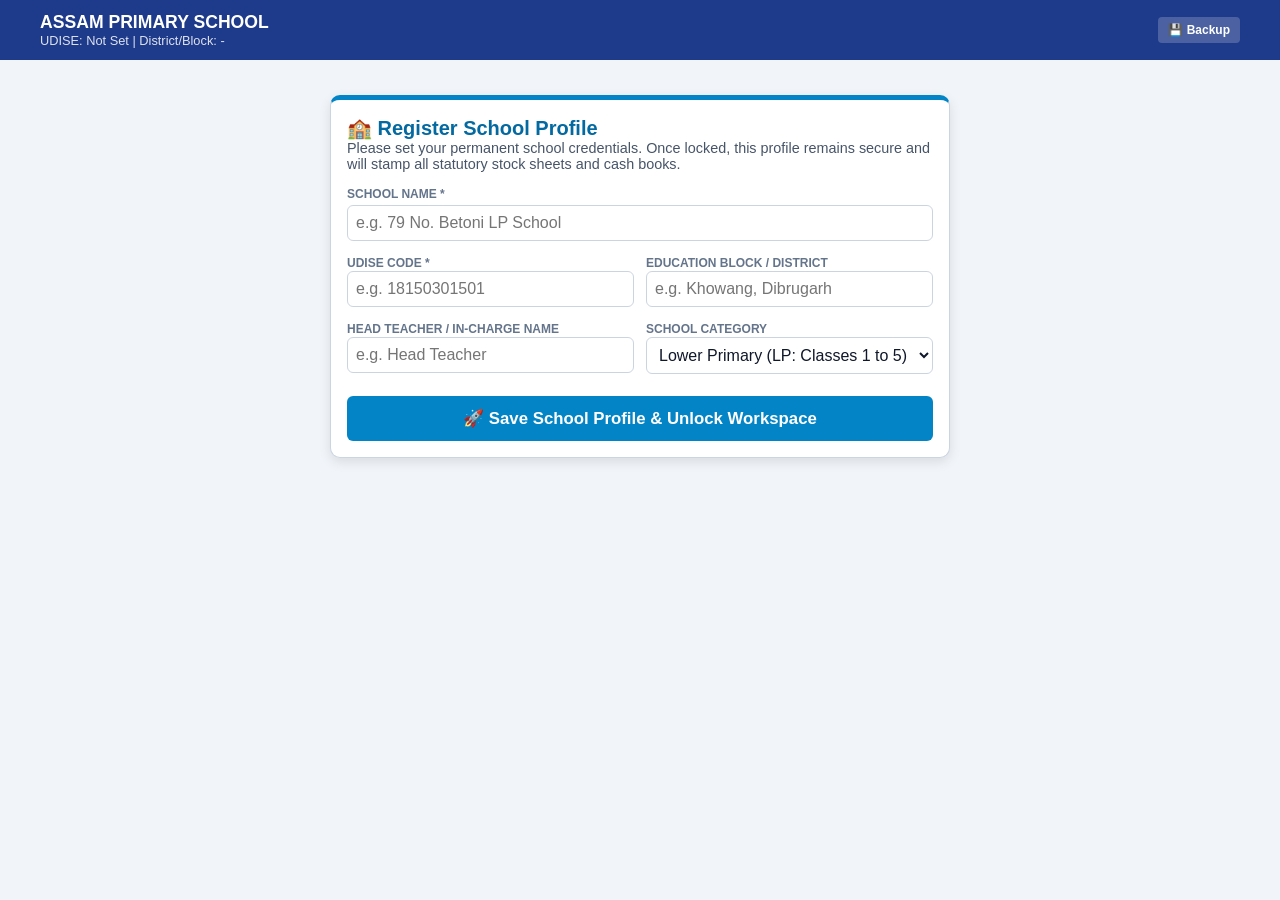
==== index.html @ 72e58e4a "Update index.html" ====
<!DOCTYPE html>
<html lang="en">
<head>
  <meta charset="UTF-8">
  <meta name="viewport" content="width=device-width, initial-scale=1.0, maximum-scale=1.0, user-scalable=no">
  <title>DHK PM POSHAN & School CashBook Pro</title>
  <meta name="theme-color" content="#1e3a8a">
  <style>
    :root {
      --primary: #1e3a8a;
      --primary-dark: #172554;
      --secondary: #0284c7;
      --accent: #2563eb;
      --bg-canvas: #f1f5f9;
      --card-bg: #ffffff;
      --text-main: #0f172a;
      --text-muted: #64748b;
      --border-color: #cbd5e1;
      --success: #15803d;
      --danger: #dc2626;

      /* STATUTORY PHYSICAL PARCHMENT PALETTE */
      --ledger-paper: #fbf9f1;
      --ledger-border-dark: #1e293b;
      --ledger-border-rule: #64748b;
      --ledger-border-light: #94a3b8;
      --ledger-header-bg: #f1ede4;
      --ledger-subtotal-bg: #f8fafc;
      --ledger-ink: #0f172a;
    }

    * { box-sizing: border-box; margin: 0; padding: 0; -webkit-tap-highlight-color: transparent; }
    body { font-family: -apple-system, BlinkMacSystemFont, "Segoe UI", Roboto, Helvetica, Arial, sans-serif; background: var(--bg-canvas); color: var(--text-main); min-height: 100vh; display: flex; flex-direction: column; }

    /* Top App Header */
    .app-header { background: var(--primary); color: #fff; padding: 12px 16px; position: sticky; top: 0; z-index: 50; }
    .header-content { display: flex; justify-content: space-between; align-items: center; max-width: 1200px; margin: 0 auto; width: 100%; }

    /* Buttons */
    .btn { display: inline-flex; align-items: center; justify-content: center; padding: 8px 14px; font-size: 0.85rem; font-weight: 700; border-radius: 6px; border: none; cursor: pointer; text-decoration: none; }
    .btn-sm { padding: 6px 10px; font-size: 0.75rem; border-radius: 4px; }
    .btn-secondary { background: var(--secondary); color: #fff; }
    .btn-submit { background: var(--success); color: #fff; }

    /* Navigation */
    .tabs-nav { display: flex; background: #fff; border-bottom: 1.5px solid var(--border-color); overflow-x: auto; white-space: nowrap; }
    .tab-btn { padding: 12px 16px; border: none; background: transparent; color: var(--text-muted); font-size: 0.85rem; font-weight: 700; cursor: pointer; border-bottom: 3px solid transparent; }
    .tab-btn.active { color: var(--primary); border-bottom-color: var(--primary); background: #eff6ff; }

    /* Main Container */
    .main-content { flex: 1; max-width: 1200px; width: 100%; margin: 0 auto; padding: 14px; }
    .view-panel { display: none; }
    .view-panel.active { display: block; }
    .card { background: var(--card-bg); border-radius: 10px; border: 1px solid var(--border-color); padding: 16px; margin-bottom: 16px; box-shadow: 0 1px 3px rgba(0,0,0,0.05); }
    .card-title { font-size: 1.05rem; font-weight: 800; margin-bottom: 12px; color: var(--primary-dark); }

    /* Forms */
    .form-group { margin-bottom: 12px; display: flex; flex-direction: column; gap: 4px; }
    .form-group label { font-size: 0.75rem; font-weight: 800; color: var(--text-muted); text-transform: uppercase; }
    .form-control, input[type="text"], input[type="date"], input[type="number"], select, textarea {
      padding: 9px 12px; border: 1px solid var(--border-color); border-radius: 6px; font-size: 0.9rem; color: var(--text-main); background: #fff; font-family: inherit;
    }
    input:focus, select:focus, textarea:focus { outline: none; border-color: var(--accent); }
    .grid-2 { display: grid; grid-template-columns: 1fr 1fr; gap: 12px; }
    @media (max-width: 640px) { .grid-2 { grid-template-columns: 1fr; } }

    /* INK COLORS */
    .ink-receipt { color: #0f172a; }
    .ink-payment { color: #b91c1c !important; font-weight: 600; }

    /* TWO-PAGE PHYSICAL REGISTER SPREAD */
    .physical-spread {
      display: grid;
      grid-template-columns: 1fr 1fr;
      gap: 14px;
      background: #475569;
      padding: 14px;
      margin-top: 18px;
      border-radius: 8px;
    }
    @media (max-width: 1024px) { .physical-spread { grid-template-columns: 1fr; } }

    .physical-page {
      background: var(--ledger-paper);
      color: var(--ledger-ink);
      border: 2px solid var(--ledger-border-dark);
      padding: 14px 12px;
      box-shadow: 0 4px 12px rgba(0,0,0,0.2);
      font-family: "Courier New", Courier, monospace, serif;
    }

    .book-header-line {
      display: flex;
      justify-content: space-between;
      align-items: baseline;
      border-bottom: 2px solid var(--ledger-border-dark);
      padding-bottom: 4px;
      margin-bottom: 4px;
    }

    .book-title {
      font-size: 1.35rem;
      font-weight: 900;
      letter-spacing: 1.5px;
      text-transform: uppercase;
      font-family: Georgia, serif;
    }

    .page-indicator { font-size: 1rem; font-weight: 900; }

    .subhead-row {
      display: flex;
      justify-content: space-between;
      font-weight: 800;
      font-size: 0.85rem;
      margin-bottom: 6px;
      letter-spacing: 0.5px;
    }

    /* RIGID, PROPORTIONAL LEDGER COLUMNS */
    .col-dt { width: 8%; text-align: center; }
    .col-particulars { width: 44%; } /* GIVES HUGE PROPORTIONAL ROOM FOR NARRATION */
    .col-folio { width: 6%; text-align: center; white-space: nowrap; }
    .col-rs { width: 10%; text-align: right; padding-right: 3px !important; border-right: 1px dotted var(--ledger-border-light) !important; white-space: nowrap; font-variant-numeric: tabular-nums; }
    .col-p { width: 4%; text-align: center; white-space: nowrap; font-variant-numeric: tabular-nums; }

    /* HARD LANDSCAPE ENFORCEMENT */
    @media print {
      @page {
        size: legal landscape; /* Forces legal landscape */
        margin: 0.25in 0.35in;
      }
      *, *:before, *:after {
        box-sizing: border-box !important;
      }
      html, body {
        width: 100% !important;
        background: #fff !important;
        color: #000 !important;
      }
      .no-print {
        display: none !important;
      }
      
      .physical-spread {
        display: block !important;
        width: 100% !important;
        margin: 0 !important;
        padding: 0 !important;
        background: transparent !important;
      }

      .physical-page {
        display: block !important;
        width: 100% !important;
        page-break-inside: avoid !important;
        break-inside: avoid !important;
        border: 2px solid #000 !important;
        padding: 8px 12px !important;
        margin-bottom: 0 !important;
        background: #fff !important;
      }

      .physical-page:first-child {
        page-break-after: always !important;
        break-after: page !important;
      }

      .statutory-table {
        width: 100% !important;
        table-layout: fixed !important;
        font-size: 0.76rem !important;
        line-height: 1.25 !important;
      }

      .statutory-table th {
        font-size: 0.75rem !important;
        padding: 4px 2px !important;
      }

      .statutory-table td {
        padding: 3px 4px !important;
      }

      .statutory-table tr.empty-ruled-row {
        height: 20px !important;
      }
    }
    

    /* SPECIFIC RIGID COLUMN WIDTHS */
    .col-dt { width: 55px; text-align: center; }
    .col-particulars { width: auto; }
    .col-folio { width: 28px; text-align: center; }
    .col-rs { width: 52px; text-align: right; padding-right: 3px !important; border-right: 1px dotted var(--ledger-border-light) !important; white-space: nowrap; font-variant-numeric: tabular-nums; }
    .col-p { width: 22px; text-align: center; white-space: nowrap; font-variant-numeric: tabular-nums; }

    .statutory-table tr.empty-ruled-row { height: 18px; }

    .statutory-table tr.subtotal-row td {
      border-top: 1.5px solid var(--ledger-border-dark);
      font-weight: 800;
      background: var(--ledger-subtotal-bg);
    }

    .statutory-table tr.total-row td {
      border-top: 2px solid var(--ledger-border-dark);
      border-bottom: 3px double var(--ledger-border-dark);
      font-weight: 900;
      background: #e2e8f0;
    }

        /* STATUTORY TWO-PAGE PHYSICAL REGISTER PRINT ENGINE */
    @media print {
      @page {
        size: landscape; /* Or legal landscape */
        margin: 0.3in 0.4in;
      }
      body {
        background: #fff !important;
        color: #000 !important;
      }
      .no-print {
        display: none !important;
      }
      
      /* UNBIND THE SIDE-BY-SIDE GRID: CONVERT TO 2 FULL PHYSICAL PAGES */
      .physical-spread {
        background: transparent !important;
        padding: 0 !important;
        display: block !important;
        margin: 0 !important;
        border: none !important;
      }

      /* PAGE 1 (RECEIPTS) & PAGE 2 (PAYMENTS): FULL SHEET DIMENSIONS */
         .physical-page {
        display: block !important;
        width: 100% !important;
        height: auto !important;
        min-height: 0 !important;
        box-sizing: border-box !important;
        border: 2px solid #000 !important;
        box-shadow: none !important;
        padding: 8px 10px !important;
        background: #fff !important;
        page-break-inside: avoid !important;
        break-inside: avoid !important;
      }


      /* STRICT HARD PAGE BREAK: LOCKS PAYMENTS EXCLUSIVELY TO PAGE 2 */
      .physical-page:first-child {
        page-break-after: always !important;
        break-after: page !important;
      }

      .statutory-table {
        width: 100% !important;
        font-size: 0.85rem !important; /* Crisp full-page readable text */
      }

      .statutory-table tr.empty-ruled-row {
        height: 18px !important; /* Fills physical ledger rulings properly */
      }
    }

  </style>
</head>
<body>

  <!-- Top App Header -->
  <header class="app-header no-print">
    <div class="header-content">
      <div>
        <h1 id="header-school-name" style="margin:0; font-size:1.1rem; font-weight:700;">ASSAM PRIMARY SCHOOL</h1>
        <div id="header-udise" style="font-size:0.8rem; opacity:0.85;">UDISE: Not Set | District/Block: -</div>
      </div>
      <div>
        <button class="btn btn-sm" onclick="exportFullBackup()" style="background:rgba(255,255,255,0.2); color:#fff; border:none; padding:6px 10px; font-size:0.75rem; border-radius:4px; cursor:pointer;">
          💾 Backup
        </button>
      </div>
    </div>
  </header>

  <!-- 1. INITIAL SETUP GATEKEEPER -->
  <section id="profile-gatekeeper" style="display:none; padding: 15px; max-width:650px; margin: 20px auto;">
    <div class="card" style="border-top: 5px solid #0284c7; box-shadow: 0 4px 12px rgba(0,0,0,0.1);">
      <h2 style="margin-top:0; color:#0369a1; font-size:1.25rem;">🏫 Register School Profile</h2>
      <p style="font-size:0.9rem; color:#475569; margin-bottom:15px;">
        Please set your permanent school credentials. Once locked, this profile remains secure and will stamp all statutory stock sheets and cash books.
      </p>

      <div class="form-group">
        <label><b>School Name *</b></label>
        <input type="text" id="cfg-school-name" placeholder="e.g. 79 No. Betoni LP School" style="font-size:1rem; padding:8px; width:100%;">
      </div>

      <div class="grid-2 form-group">
        <div>
          <label><b>UDISE Code *</b></label>
          <input type="text" id="cfg-udise" placeholder="e.g. 18150301501" style="font-size:1rem; padding:8px; width:100%;">
        </div>
        <div>
          <label><b>Education Block / District</b></label>
          <input type="text" id="cfg-block" placeholder="e.g. Khowang, Dibrugarh" style="font-size:1rem; padding:8px; width:100%;">
        </div>
      </div>

      <div class="grid-2 form-group">
        <div>
          <label><b>Head Teacher / In-charge Name</b></label>
          <input type="text" id="cfg-ht-name" placeholder="e.g. Head Teacher" style="font-size:1rem; padding:8px; width:100%;">
        </div>
        <div>
          <label><b>School Category</b></label>
          <select id="cfg-cat" style="font-size:1rem; padding:8px; width:100%;">
            <option value="LP">Lower Primary (LP: Classes 1 to 5)</option>
            <option value="UP">Upper Primary (UP: Classes 6 to 8)</option>
            <option value="COMPOSITE">Composite Elementary (Classes 1 to 8)</option>
          </select>
        </div>
      </div>

      <button type="button" class="btn btn-secondary" onclick="ProfileModule.saveProfile()" style="width:100%; padding:12px; font-size:1.05rem; font-weight:bold; margin-top:10px;">
        🚀 Save School Profile & Unlock Workspace
      </button>
    </div>
  </section>

  <!-- 2. MAIN NAVIGATION -->
  <nav class="tabs-nav no-print" id="app-navigation" style="display:flex;">
    <button class="tab-btn active" id="tab-daily" onclick="switchTab('daily')">⚡ Daily Desk</button>
    <button class="tab-btn" id="tab-stock" onclick="switchTab('stock')">📦 MDM Stock Almirah</button>
    <button class="tab-btn" id="tab-cashbook" onclick="switchTab('cashbook')">📖 Cash Book Almirah</button>
    <button class="tab-btn" id="tab-setup" onclick="switchTab('setup')">⚙️ Setup</button>
  </nav>

  <!-- 3. MAIN WORKSPACE PANELS -->
  <main class="main-content" id="workspace-container">
    
    <!-- ROOM 1: THE QUICK DAILY DESK -->
    <section id="view-daily" class="view-panel active">
      <div class="card no-print">
        <h2 class="card-title">⚡ Quick Daily Attendance Desk</h2>
        <p style="font-size:0.85rem; color:#64748b; margin-top:-6px;">
          Log today's meal count in 10 seconds. Feeds directly into the MDM Stock Almirah.
        </p>

        <div class="form-group">
          <label><b>Select Date</b></label>
          <input type="date" id="daily-date" onchange="DailyLogModule.loadDate()" style="font-size:1.05rem; font-weight:bold; padding:8px; width:100%;">
        </div>

        <div class="form-group">
          <label><b>School Status</b></label>
          <select id="daily-status" onchange="DailyLogModule.toggleStatus()" style="font-size:1rem; padding:8px; font-weight:600; width:100%;">
            <option value="OPEN">🟢 School Open (MDM Served)</option>
            <option value="CLOSED">🏖️ Closed / Holiday / Vacation</option>
          </select>
        </div>

        <div id="daily-meal-fields">
          <div class="grid-2 form-group">
            <div>
              <label>LP Meals Fed (Classes 1–5)</label>
              <input type="number" id="daily-lp" min="0" value="0" style="font-size:1.1rem; font-weight:bold; width:100%;">
            </div>
            <div>
              <label>UP Meals Fed (Classes 6–8)</label>
              <input type="number" id="daily-up" min="0" value="0" style="font-size:1.1rem; font-weight:bold; width:100%;">
            </div>
          </div>
        </div>

        <div id="daily-holiday-field" style="display:none;" class="form-group">
          <label>Reason / Holiday Name</label>
          <input type="text" id="daily-reason" placeholder="e.g. Sunday, Local Holiday, Puja Vacation" style="width:100%;">
        </div>

        <button class="btn btn-secondary" onclick="DailyLogModule.saveCurrentEntry()" style="padding:12px; font-size:1rem; font-weight:bold; width:100%; margin-top:8px;">
          ✓ Record Daily Attendance
        </button>
        <div id="daily-save-msg" style="text-align:center; font-weight:bold; margin-top:8px; min-height:20px;"></div>
      </div>
    </section>

    <!-- ROOM 2: ALMIRAH 1 (MDM STOCK & COST REGISTER) -->
    <section id="view-stock" class="view-panel" style="display:none;">
      <div class="card">
        <h2 class="card-title">📦 MDM Dual Stock & Cost Register</h2>
        <div class="grid-2 form-group">
          <div>
            <label><b>Financial Year (Unbound Text)</b></label>
            <input type="text" id="stock-fy" value="2026-27" placeholder="e.g. 2024-25" oninput="StockModule.refreshStockView()">
          </div>
          <div>
            <label><b>Month</b></label>
            <select id="stock-month" onchange="StockModule.refreshStockView()">
              <option value="01">January</option><option value="02">February</option><option value="03">March</option>
              <option value="04">April</option><option value="05">May</option><option value="06">June</option>
              <option value="07">July</option><option value="08">August</option><option value="09" selected>September</option>
              <option value="10">October</option><option value="11">November</option><option value="12">December</option>
            </select>
          </div>
        </div>

        <div class="grid-2">
          <div style="border: 1px solid var(--border-color); padding: 14px; border-radius: 8px; background: #fafaf9;">
            <h3 style="font-size: 0.95rem; font-weight: 800; margin-bottom: 10px;">🌾 Food Grain (Rice) Stock</h3>
            <div class="form-group"><label>Opening Stock (Kg)</label><input type="number" step="0.01" id="stock-grain-ob" value="0" oninput="StockModule.calcStock()"></div>
            <div class="form-group"><label>Received (Kg)</label><input type="number" step="0.01" id="stock-grain-rcvd" value="0" oninput="StockModule.calcStock()"></div>
            <div class="form-group"><label>Consumed (Kg)</label><input type="number" step="0.01" id="stock-grain-consumed" value="0" oninput="StockModule.calcStock()"></div>
            <div style="margin-top: 10px; font-weight: 700; color: #1e3a8a;">Closing Grain Balance: <span id="disp-grain-closing">0.00</span> Kg</div>
          </div>
          <div style="border: 1px solid var(--border-color); padding: 14px; border-radius: 8px; background: #fafaf9;">
            <h3 style="font-size: 0.95rem; font-weight: 800; margin-bottom: 10px;">💰 Cooking Cost Balance</h3>
            <div class="form-group"><label>Opening Balance (₹)</label><input type="number" step="0.01" id="stock-cost-ob" value="0" oninput="StockModule.calcStock()"></div>
            <div class="form-group"><label>Grants Received (₹)</label><input type="number" step="0.01" id="stock-cost-rcvd" value="0" oninput="StockModule.calcStock()"></div>
            <div class="form-group"><label>Expenditure Incurred (₹)</label><input type="number" step="0.01" id="stock-cost-spent" value="0" oninput="StockModule.calcStock()"></div>
            <div style="margin-top: 10px; font-weight: 700;" id="disp-cost-box">Closing Cost Balance: ₹<span id="disp-cost-closing">0.00</span></div>
          </div>
        </div>
      </div>
    </section>

    <!-- ROOM 3: ALMIRAH 2 (STATUTORY CASH BOOKS) -->
    <section id="view-cashbook" class="view-panel">
      <!-- Top Book / Ledger Toggle -->
      <div class="card no-print" style="margin-bottom:12px; display:flex; gap:10px;">
        <button id="btn-sub-cashbook" class="btn" onclick="switchSubView('cashbook')" style="flex:1; background:#1e3a8a; color:#fff;">
          📖 Two-Page Cash Book Register
        </button>
        <button id="btn-sub-ledger" class="btn" onclick="switchSubView('ledger')" style="flex:1; background:#f8fafc; color:#334155;">
          📑 General Ledger
        </button>
      </div>

      <!-- Account Drawer Selector -->
      <div class="card no-print" style="margin-bottom:12px; padding:8px; display:flex; gap:8px;">
        <button id="btn-drawer-mdm" class="btn btn-sm" onclick="switchDrawer('mdm')" style="flex:1; background:#0284c7; color:#fff; font-weight:bold; padding:8px;">MDM Cooking Cost</button>
        <button id="btn-drawer-smc" class="btn btn-sm" onclick="switchDrawer('smc')" style="flex:1; background:#f1f5f9; color:#334155; font-weight:bold; padding:8px;">SMC Normal</button>
        <button id="btn-drawer-sna" class="btn btn-sm" onclick="switchDrawer('sna')" style="flex:1; background:#f1f5f9; color:#334155; font-weight:bold; padding:8px;">Canara SNA</button>
      </div>

      <!-- Period, Blank Rates & Dual Mandate Card -->
      <div class="card no-print" style="margin-bottom:14px;">
        <div class="grid-2 form-group">
          <div>
            <label><b>Accounting Month</b></label>
            <select id="cb-sel-month" onchange="onCashbookPeriodChange()" style="font-weight:bold; padding:8px; width:100%;">
              <option value="01">January</option><option value="02">February</option><option value="03">March</option>
              <option value="04">April</option><option value="05">May</option><option value="06">June</option>
              <option value="07">July</option><option value="08">August</option><option value="09" selected>September</option>
              <option value="10">October</option><option value="11">November</option><option value="12">December</option>
            </select>
            <div style="display:inline-flex; align-items:center; gap:6px; margin-left:12px; vertical-align:middle;">
  <input type="checkbox" id="cb-is-nil-month" onchange="toggleNilMonth(this.checked)" style="width:16px; height:16px; cursor:pointer;">
  <label for="cb-is-nil-month" style="font-size:0.8rem; font-weight:700; color:#475569; cursor:pointer;">NIL Month (Vacation / Zero Transactions)</label>
</div>

          </div>
          <div>
            <label><b>Financial Year (Unbound Text)</b></label>
            <input type="text" id="cb-sel-year" value="2026-27" placeholder="e.g. 2024-25" oninput="onCashbookPeriodChange()" style="font-weight:bold; padding:8px; width:100%;">
          </div>
        </div>

        <!-- Statutory Cooking Mandate Targets (MDM Drawer Only) -->
        <div id="box-mdm-mandate" style="background:#f0fdf4; border:1px solid #86efac; border-radius:6px; padding:12px; margin:10px 0;">
          <b style="color:#166534; font-size:0.95rem; display:block; margin-bottom:8px;">🎯 Cooking Cost Mandate Targets</b>
          <div class="grid-2">
            <div>
              <label style="font-size:11px; font-weight:bold;">Total Meals Served</label>
              <input type="number" id="tx-total-meals" placeholder="e.g. 450" oninput="calculateMandate()" style="padding:6px; font-weight:bold; width:100%;">
            </div>
            <div>
              <label style="font-size:11px; font-weight:bold;">Rate / Meal (₹)</label>
              <input type="number" step="0.01" id="tx-meal-rate" value="6.78" oninput="calculateMandate()" style="padding:6px; font-weight:bold; width:100%;">
            </div>
          </div>
          <div style="margin-top:8px; display:flex; justify-content:space-between; font-size:12px; font-weight:800; background:#ecfdf5; padding:6px 10px; border-radius:4px; border:1px solid #a7f3d0; color:#065f46;">
            <span>Calculated Expenditure: ₹<strong id="mandate-target-display">0.00</strong></span>
          </div>
        </div>

        <!-- Live Voucher Gap Tracker -->
        <div id="voucher-gap-tracker" style="margin-top:10px; padding:10px; border-radius:6px; background:#eff6ff; border:1px solid #bfdbfe; font-size:0.9rem;">
          <div style="display:flex; justify-content:space-between; align-items:center;">
            <span><b>Vouchers Booked:</b> <span id="val-vouchers-booked">₹0.00</span></span>
            <span><b>Target Mandate:</b> <span id="val-target-gap" style="font-weight:bold; color:#1e40af;">₹0.00</span></span>
          </div>
          <div id="msg-voucher-status" style="margin-top:5px; font-size:0.8rem; font-weight:600; color:#1e40af;">
            Add itemized vouchers below to build the statutory cash book &amp; ledger.
          </div>
        </div>
        
        <!-- Opening Balances (O/B) -->
        <div style="border-top:1px dashed #cbd5e1; padding-top:10px; margin-top:8px;">
          <label style="font-weight:bold; color:#1e3a8a; margin-bottom:6px; display:block;">
            Opening Balance on 1st of Month (To O/B)
          </label>
          <div class="grid-2">
            <div>
              <label style="font-size:0.75rem;">O/B Physical Cash in Hand (₹)</label>
              <input type="number" step="0.01" id="cb-op-cash" placeholder="0.00" oninput="recalculateCashbook()" style="font-weight:bold; padding:8px; width:100%;">
            </div>
            <div>
              <label style="font-size:0.75rem;">O/B Bank Balance (₹)</label>
              <input type="number" step="0.01" id="cb-op-bank" placeholder="0.00" oninput="recalculateCashbook()" style="font-weight:bold; padding:8px; width:100%;">
            </div>
          </div>
        </div>
      </div>

      <!-- Transaction Entry Form -->
      <div class="card no-print" id="tx-entry-card" style="margin-bottom:14px;">
        <div style="display:grid; grid-template-columns: 1fr 1fr 1fr; gap:6px; margin-bottom:12px;">
          <button id="btn-type-rcpt" type="button" class="btn btn-sm" onclick="setTransactionType('RECEIPT')" style="background:#15803d; color:#fff; font-size:0.8rem; padding:10px 4px; font-weight:bold; border:2px solid #15803d; border-radius:4px;">
            + RECEIPT (To...)
          </button>
          <button id="btn-type-with" type="button" class="btn btn-sm" onclick="setTransactionType('WITHDRAWAL')" style="background:#f1f5f9; color:#0284c7; font-size:0.8rem; padding:10px 4px; font-weight:bold; border:2px solid transparent; border-radius:4px;">
            WITHDRAWAL (Bank to Cash)
          </button>
          <button id="btn-type-pmt" type="button" class="btn btn-sm" onclick="setTransactionType('PAYMENT')" style="background:#f1f5f9; color:#dc2626; font-size:0.8rem; padding:10px 4px; font-weight:bold; border:2px solid transparent; border-radius:4px;">
            - PAYMENT (By...)
          </button>
        </div>

        <div class="grid-2 form-group">
          <div>
            <label><b>Day (DD) *</b></label>
            <input type="text" id="tx-date-day" placeholder="e.g. 15 or 30" oninput="refreshModalPreview()" style="padding:8px; width:100%; font-weight:bold;">
          </div>
          <div>
            <label><b>Ledger Folio (L/F)</b></label>
            <input type="text" id="v-folio-input" placeholder="e.g. 1, 4, 5, C" oninput="refreshModalPreview()" style="padding:8px; width:100%;">
          </div>
        </div>

        <div class="grid-2 form-group">
          <div>
            <label><b>Amount (₹) *</b></label>
            <input type="number" step="0.01" id="tx-amount" placeholder="0.00" oninput="refreshModalPreview()" style="font-weight:bold; padding:8px; width:100%;">
          </div>
          <div id="box-channel">
            <label><b>Payment Channel *</b></label>
            <select id="tx-channel" onchange="refreshModalPreview()" style="padding:8px; width:100%; font-weight:bold;">
              <option value="CASH">Cash in Hand (Physical)</option>
              <option value="BANK">Bank Account (Passbook)</option>
            </select>
          </div>
        </div>

        <!-- Open Purpose Entry Fields (No Dropdown) -->
        <div class="form-group" id="party-purpose-fields" style="margin-bottom:10px;">
          <label style="font-size:0.85rem; font-weight:bold; color:#1e3a8a;">Particulars / Item / Head (Type 1-2 words)</label>
          <input type="text" id="v-purpose-input" placeholder="e.g. Eggs & Vegetables, Steel plates, Minor repair, Stationery" oninput="refreshModalPreview()" style="padding:8px; width:100%; margin-bottom:8px; border:1px solid #cbd5e1; border-radius:4px;">
          
          <div class="grid-2 form-group" style="display:grid; grid-template-columns:1fr 1fr; gap:8px;">
            <div>
              <label style="font-size:0.75rem;">Payee / Vendor Name</label>
              <input type="text" id="v-payee-input" placeholder="e.g. Local Vendor / Self" oninput="refreshModalPreview()" style="padding:6px; width:100%; border:1px solid #cbd5e1; border-radius:4px;">
            </div>
            <div>
              <label style="font-size:0.75rem;">Voucher / Sub-Voucher No.</label>
              <input type="text" id="v-ref-input" placeholder="e.g. 01, 1 to 4" oninput="refreshModalPreview()" style="padding:6px; width:100%; border:1px solid #cbd5e1; border-radius:4px;">
            </div>
          </div>
        </div>

        <div class="form-group">
          <label><b>Audit-Compliant Narration (Auto-generated &amp; Fully Editable)</b></label>
          <textarea id="v-narration-preview" rows="3" style="width:100%; padding:8px; font-size:12px; font-family:monospace; background:#fff; border:1px solid #94a3b8; border-radius:4px;" placeholder="Statutory narration will generate here automatically..."></textarea>
        </div>

        <button type="button" class="btn btn-secondary" onclick="addCompleteTransaction()" style="width:100%; padding:11px; font-weight:bold; font-size:0.95rem; background:#0f172a; color:#fff; border:none; border-radius:4px; margin-top:4px; cursor:pointer;">
          ➕ Add Entry to Cash Book &amp; Ledger
        </button>

        <div style="margin-top:14px;">
          <label><b>Current Vouchers in Selected Month</b></label>
          <div id="voucher-tray" style="margin-top:6px;"></div>
        </div>
      </div>

            <!-- STANDALONE CASHBOOK & LEDGER PRINTABLE CONTAINERS -->
      <div id="subview-cashbook-wrap" style="display: block !important;">
        <!-- STATUTORY NOTIFICATION & COMPOSITE CHEQUE MODAL HUD -->
        <div id="statutory-notification-hud" style="margin-bottom: 12px;"></div>

        <!-- THE STATUTORY CASH BOOK MOUNT TARGET -->
        <div id="cashbook-printable-area" style="display: block !important; width: 100%;"></div>
      </div>
      

<div id="composite-cheque-modal" style="display:none; position:fixed; z-index:99999; left:0; top:0; width:100%; height:100%; background:rgba(0,0,0,0.55); justify-content:center; align-items:center;">
  <div style="background:#fff; border-radius:8px; padding:22px; max-width:480px; width:92%; box-shadow:0 12px 30px rgba(0,0,0,0.35); font-family:system-ui, -apple-system, sans-serif;">
    <h3 style="margin-top:0; color:#0f172a; font-size:1.1rem; border-bottom:1.5px solid #e2e8f0; padding-bottom:8px;">Composite Cheque / Withdrawal Split</h3>
    <p style="font-size:0.82rem; color:#475569; line-height:1.45; margin-bottom:14px;">
      An outstanding Head Teacher Advance of <strong id="modal-pending-adv" style="color:#b91c1c;">₹0.00</strong> was detected. Decompose this withdrawal into its statutory components:
    </p>
    <div style="margin-bottom:10px;">
      <label style="font-size:0.75rem; font-weight:700; color:#334155; display:block; margin-bottom:3px;">Total Cheque / Bank Debit Amount (₹):</label>
      <input type="number" id="modal-total-withdrawal" readonly style="width:100%; padding:7px 10px; border:1px solid #cbd5e1; border-radius:4px; background:#f8fafc; font-weight:700; box-sizing:border-box;">
    </div>
    <div style="margin-bottom:10px;">
      <label style="font-size:0.75rem; font-weight:700; color:#b45309; display:block; margin-bottom:3px;">Reimbursement to Head Teacher (Folio 8, Bank Debit):</label>
      <input type="number" id="modal-reimburse-split" oninput="updateWithdrawalSplit()" style="width:100%; padding:7px 10px; border:1.5px solid #f59e0b; border-radius:4px; font-weight:700; box-sizing:border-box;">
    </div>
    <div style="margin-bottom:16px;">
      <label style="font-size:0.75rem; font-weight:700; color:#047857; display:block; margin-bottom:3px;">School Operating Cash in Hand (Contra Transfer):</label>
      <input type="number" id="modal-cash-split" readonly style="width:100%; padding:7px 10px; border:1px solid #cbd5e1; border-radius:4px; background:#f8fafc; font-weight:700; box-sizing:border-box;">
    </div>
    <div style="display:flex; justify-content:flex-end; gap:8px;">
      <button onclick="closeCompositeModal()" style="padding:7px 14px; background:#64748b; color:#fff; border:none; border-radius:4px; font-weight:600; cursor:pointer;">Cancel</button>
      <button onclick="confirmCompositeSplit()" style="padding:7px 16px; background:#0f766e; color:#fff; border:none; border-radius:4px; font-weight:700; cursor:pointer;">Book Statutory Entries</button>
    </div>
  </div>
</div>

      <div id="subview-ledger-wrap" style="display:none;">
        <div id="ledger-printable-area"></div>
      </div>

      <!-- Bottom Controls & Permanent Archives -->
      <div class="card no-print" style="margin-top:14px;">
        <div style="display:flex; justify-content:space-between; align-items:center; gap:8px; flex-wrap:wrap;">
          <button class="btn btn-secondary" onclick="saveCurrentMonthRecord()">
            💾 Save &amp; Seal Month
          </button>
          <button class="btn" onclick="window.print()" style="background:#334155; color:#fff;">
            🖨️ Print Statutory Legal Spread
          </button>
        </div>
      </div>
    </section>

    <!-- ROOM 4: SETUP, EDIT PROFILE & SAFE DATA RESET -->
    <section id="view-setup" class="view-panel" style="display:none;">
      <div class="card no-print">
        <h2 class="card-title">⚙️ School Profile Details</h2>
        <div class="form-group">
          <label>School Name</label>
          <input type="text" id="edit-school-name" style="width:100%;">
        </div>
        <div class="grid-2 form-group">
          <div>
            <label>UDISE Code</label>
            <input type="text" id="edit-udise" style="width:100%;">
          </div>
          <div>
            <label>Block / District</label>
            <input type="text" id="edit-block" style="width:100%;">
          </div>
        </div>
        <div class="grid-2 form-group">
          <div>
            <label>Head Teacher Name</label>
            <input type="text" id="edit-ht-name" style="width:100%;">
          </div>
          <div>
            <label>Category</label>
            <select id="edit-cat" style="width:100%;">
              <option value="LP">LP (Classes 1-5)</option>
              <option value="UP">UP (Classes 6-8)</option>
              <option value="COMPOSITE">Composite (Classes 1-8)</option>
            </select>
          </div>
        </div>
        <button class="btn btn-secondary" onclick="updateExistingProfile()" style="padding:10px; font-weight:bold;">
          Update School Profile
        </button>
      </div>

      <div class="card no-print">
        <h3 class="card-title">Data Management &amp; Reset</h3>
        <p style="font-size:0.85rem; color:#475569;">
          You can experiment with test calculations safely.
        </p>

        <div style="display:flex; gap:10px; flex-wrap:wrap;">
          <button class="btn" onclick="exportFullBackup()" style="background:#0284c7; color:#fff; padding:10px; flex:1;">
            📥 Download Backup (JSON)
          </button>
          <label class="btn" style="background:#334155; color:#fff; padding:10px; flex:1; text-align:center; cursor:pointer;">
            📤 Restore Backup
            <input type="file" id="file-restore" style="display:none;" onchange="importFullBackup(event)">
          </label>
        </div>

        <div style="margin-top: 18px; border-top: 1px dashed #cbd5e1; padding-top: 14px;">
          <button type="button" class="btn" onclick="clearTestDataPreserveProfile()" style="background:#dc2626; color:#fff; width:100%; padding:12px; font-weight:bold; font-size:0.95rem;">
            🗑️ Clear All Test Entries (Keep School Profile Safe)
          </button>
        </div>
      </div>
    </section>

  </main>
  
  <script>

    /**
     * UNIFIED ZERO-DEPENDENCY ENGINE & WORKSPACE CONTROLLER
     */

    // 1. Profile Module
    const ProfileModule = {
      KEY: 'dhk_school_profile',
      getProfile() {
        return JSON.parse(localStorage.getItem(this.KEY) || 'null');
      },
      isConfigured() {
        const p = this.getProfile();
        return p && p.schoolName && p.udise;
      },
      init() {
        if (!this.isConfigured()) {
          document.getElementById('profile-gatekeeper').style.display = 'block';
          document.getElementById('app-navigation').style.display = 'none';
          document.getElementById('workspace-container').style.display = 'none';
        } else {
          document.getElementById('profile-gatekeeper').style.display = 'none';
          document.getElementById('app-navigation').style.display = 'flex';
          document.getElementById('workspace-container').style.display = 'block';
          this.applyHeader();
        }
      },
      saveProfile() {
        const p = {
          schoolName: document.getElementById('cfg-school-name').value.trim(),
          udise: document.getElementById('cfg-udise').value.trim(),
          block: document.getElementById('cfg-block').value.trim(),
          htName: document.getElementById('cfg-ht-name').value.trim(),
          category: document.getElementById('cfg-cat').value,
          configuredAt: new Date().toISOString()
        };
        if (!p.schoolName || !p.udise) return alert("School name and UDISE cannot be blank.");
        localStorage.setItem(this.KEY, JSON.stringify(p));
        this.init();
      },
      applyHeader() {
        const p = this.getProfile();
        if (!p) return;
        document.getElementById('header-school-name').textContent = p.schoolName;
        document.getElementById('header-udise').textContent = `UDISE: ${p.udise} | Block: ${p.block || '-'}`;
      }
    };

    // 2. Daily Log Module
    const DailyLogModule = {
      KEY: 'dhk_attendance',
      init() {
        document.getElementById('daily-date').value = new Date().toISOString().slice(0, 10);
        this.loadDate();
      },
      loadDate() {
        const d = document.getElementById('daily-date').value;
        const db = JSON.parse(localStorage.getItem(this.KEY) || '{}');
        const rec = db[d] || { status: 'OPEN', lp: 0, up: 0, reason: '' };
        document.getElementById('daily-status').value = rec.status;
        document.getElementById('daily-lp').value = rec.lp || 0;
        document.getElementById('daily-up').value = rec.up || 0;
        document.getElementById('daily-reason').value = rec.reason || '';
        this.toggleStatus();
      },
      toggleStatus() {
        const st = document.getElementById('daily-status').value;
        document.getElementById('daily-meal-fields').style.display = (st === 'OPEN') ? 'block' : 'none';
        document.getElementById('daily-holiday-field').style.display = (st === 'CLOSED') ? 'block' : 'none';
      },
      saveCurrentEntry() {
        const d = document.getElementById('daily-date').value;
        const st = document.getElementById('daily-status').value;
        const lp = parseInt(document.getElementById('daily-lp').value, 10) || 0;
        const up = parseInt(document.getElementById('daily-up').value, 10) || 0;
        const reason = document.getElementById('daily-reason').value.trim();
        if (!d) return alert('Select date');
        const db = JSON.parse(localStorage.getItem(this.KEY) || '{}');
        db[d] = { status: st, lp, up, total: lp + up, reason };
        localStorage.setItem(this.KEY, JSON.stringify(db));
        const msg = document.getElementById('daily-save-msg');
        msg.textContent = `✅ Saved ${lp + up} meals for ${d}`;
        msg.style.color = '#15803d';
        setTimeout(() => { msg.textContent = ''; }, 3000);
      }
    };

    // 3. Stock Module
    const StockModule = {
      refreshStockView() {
        const fy = document.getElementById('stock-fy').value.trim();
        const m = document.getElementById('stock-month').value;
        const targetPrefix = `${fy.slice(0, 4)}-${m}`;
        const db = JSON.parse(localStorage.getItem('dhk_attendance') || '{}');
        let lp = 0, up = 0;
        Object.keys(db).forEach(k => {
          if (k.startsWith(targetPrefix) && db[k].status === 'OPEN') {
            lp += (db[k].lp || 0);
            up += (db[k].up || 0);
          }
        });
        const consumedKg = (lp * 0.10) + (up * 0.15);
        document.getElementById('stock-grain-consumed').value = consumedKg.toFixed(2);
        this.calcStock();
      },
      calcStock() {
        const gob = parseFloat(document.getElementById('stock-grain-ob').value) || 0;
        const grcvd = parseFloat(document.getElementById('stock-grain-rcvd').value) || 0;
        const gspent = parseFloat(document.getElementById('stock-grain-consumed').value) || 0;
        document.getElementById('disp-grain-closing').textContent = (gob + grcvd - gspent).toFixed(2);

        const cob = parseFloat(document.getElementById('stock-cost-ob').value) || 0;
        const crcvd = parseFloat(document.getElementById('stock-cost-rcvd').value) || 0;
        const cspent = parseFloat(document.getElementById('stock-cost-spent').value) || 0;
        const cclose = cob + crcvd - cspent;
        document.getElementById('disp-cost-closing').textContent = cclose.toFixed(2);
        document.getElementById('disp-cost-box').style.color = cclose < 0 ? '#ef4444' : '#15803d';
      }
    };

    // 4. Statutory Cash Book & Multi-Folio Engine
    let activeDrawer = 'mdm';
    let currentTxType = 'RECEIPT';
    let vouchersList = [];

    function switchDrawer(d) {
      activeDrawer = d;
      ['mdm', 'smc', 'sna'].forEach(id => {
        const btn = document.getElementById('btn-drawer-' + id);
        if (btn) {
          btn.style.background = (id === d) ? '#0284c7' : '#f1f5f9';
          btn.style.color = (id === d) ? '#fff' : '#334155';
        }
      });
      document.getElementById('box-mdm-mandate').style.display = (d === 'mdm') ? 'block' : 'none';
      loadCurrentMonthRecord();
    }

    function switchSubView(v) {
      document.getElementById('subview-cashbook-wrap').style.display = (v === 'cashbook') ? 'block' : 'none';
      document.getElementById('subview-ledger-wrap').style.display = (v === 'ledger') ? 'block' : 'none';
      document.getElementById('btn-sub-cashbook').style.background = (v === 'cashbook') ? '#1e3a8a' : '#f8fafc';
      document.getElementById('btn-sub-cashbook').style.color = (v === 'cashbook') ? '#fff' : '#334155';
      document.getElementById('btn-sub-ledger').style.background = (v === 'ledger') ? '#1e3a8a' : '#f8fafc';
      document.getElementById('btn-sub-ledger').style.color = (v === 'ledger') ? '#fff' : '#334155';
    }

    function setTransactionType(type) {
  currentTxType = type;
  const bR = document.getElementById('btn-type-rcpt');
  const bW = document.getElementById('btn-type-with');
  const bP = document.getElementById('btn-type-pmt');
  [bR, bW, bP].forEach(b => {
    if (b) {
      b.style.background = '#f1f5f9';
      b.style.color = '#334155';
      b.style.border = '2px solid transparent';
    }
  });

  if (type === 'RECEIPT') {
    if (bR) { bR.style.background = '#15803d'; bR.style.color = '#fff'; bR.style.border = '2px solid #15803d'; }
    const f = document.getElementById('v-folio-input');
    if (f) f.value = 'G';
  } else if (type === 'WITHDRAWAL') {
    if (bW) { bW.style.background = '#0284c7'; bW.style.color = '#fff'; bW.style.border = '2px solid #0284c7'; }
    const f = document.getElementById('v-folio-input');
    if (f) f.value = 'C';
  } else {
    if (bP) { bP.style.background = '#dc2626'; bP.style.color = '#fff'; bP.style.border = '2px solid #dc2626'; }
    const f = document.getElementById('v-folio-input');
    if (f) f.value = (typeof activeDrawer !== 'undefined' && activeDrawer === 'mdm') ? '1' : '2';
  }

  if (typeof refreshModalPreview === 'function') {
    refreshModalPreview();
  }
    }
    
    function calculateMandate() {
      const meals = parseInt(document.getElementById('tx-total-meals').value, 10) || 0;
      const rate = parseFloat(document.getElementById('tx-meal-rate').value) || 0;
      const expenditure = Math.round((meals * rate) * 100) / 100;
      document.getElementById('mandate-target-display').textContent = expenditure.toFixed(2);
      document.getElementById('val-target-gap').textContent = `₹${expenditure.toFixed(2)}`;
      recalculateCashbook();
    }

    // Smart Statutory Narration & Strict Account Isolation
    function refreshModalPreview() {
      const purpose = document.getElementById('v-purpose-input').value.trim();
      const payee = document.getElementById('v-payee-input').value.trim();
      const ref = document.getElementById('v-ref-input').value.trim();
      const channel = document.getElementById('tx-channel').value;
      const mName = document.getElementById('cb-sel-month').selectedOptions[0].text;
      const folioInput = document.getElementById('v-folio-input');
      const preview = document.getElementById('v-narration-preview');
      const pLower = purpose.toLowerCase();

      // 1. BANK WITHDRAWAL (CONTRA FOLIO C)
      if (currentTxType === 'WITHDRAWAL') {
        folioInput.value = 'C';
        const vText = ref ? ` vide Cheque/Advice No. ${ref}` : '';
        preview.value = `By Cash in Hand (Contra)\n(Contra cash withdrawn from bank for school expenses${vText})`;
        return;
      }

            // 2. RECEIPTS (To...)
      if (currentTxType === 'RECEIPT') {
        const titleCasePurpose = purpose ? (purpose.charAt(0).toUpperCase() + purpose.slice(1)) : '';
        let defaultFolio = 'G';
        let header = '';
        let being = '';

        if (pLower.includes('interest') || pLower.includes('int')) {
          defaultFolio = 'INT';
          header = 'To Bank Interest Credited';
          being = `Being savings bank interest credited into account for ${mName}`;
        } else if (pLower.includes('advance') || pLower.includes('teacher') || pLower.includes('in-charge') || pLower.includes('out of pocket')) {
          defaultFolio = '8';
          header = 'To Temporary Advance from In-charge/Teacher';
          being = `Being out-of-pocket temporary advance funded for ${mName}`;
        } else if (pLower.includes('grant') || pLower.includes('cooking cost') || pLower.includes('pm poshan') || pLower.includes('mdm') || pLower.includes('sanction')) {
          defaultFolio = 'G';
          header = activeDrawer === 'mdm' ? 'To PM POSHAN Cooking Cost Grant' : (activeDrawer === 'smc' ? 'To Composite School Grant' : 'To SNA Limit Allocation');
          being = `Being sanction allocation credited into account for ${mName}`;
        } else if (purpose) {
          defaultFolio = 'G';
          header = `To ${titleCasePurpose}`;
          being = `Being funds received towards ${titleCasePurpose} for ${mName}`;
        } else {
          defaultFolio = 'G';
          header = activeDrawer === 'mdm' ? 'To PM POSHAN Cooking Cost Grant' : (activeDrawer === 'smc' ? 'To Composite School Grant' : 'To SNA Limit Allocation');
          being = `Being grant funds credited for ${mName}`;
        }

        folioInput.value = defaultFolio;
        const refText = ref ? ` vide Sanction/Advice No. ${ref}` : '';
        preview.value = `${header}\n(${being}${refText})`;
        return;
      }
      

      // 3. PAYMENTS (By...) - STRICTLY ISOLATED BY ACCOUNT DRAWER
      let itemTitle = purpose ? (purpose.charAt(0).toUpperCase() + purpose.slice(1)) : 'Expenditure';
      let assignedFolio = '2';
      let vText = ref ? ` vide Sub-Voucher No. ${ref}` : '';

      if (activeDrawer === 'mdm') {
        // MDM STRICT VOCABULARY
        if (pLower.includes('utensil') || pLower.includes('plate') || pLower.includes('glass') || pLower.includes('dish') || pLower.includes('kadai') || pLower.includes('spoon') || pLower.includes('cookware')) {
          assignedFolio = '4';
          itemTitle = purpose || 'Kitchen Devices & Utensils';
        } else if (pLower.includes('advance') || pLower.includes('refund') || pLower.includes('repay')) {
          assignedFolio = '8';
          itemTitle = 'Refund of Teacher Advance';
        } else {
          // Cooking ingredients, eggs, veggies, groceries, fuel/gas default to Folio 1
          assignedFolio = '1';
          itemTitle = purpose || `Cooking Cost for ${mName}`;
        }
      } else if (activeDrawer === 'smc') {
        // SMC STRICT VOCABULARY
        if (pLower.includes('repair') || pLower.includes('plumb') || pLower.includes('paint') || pLower.includes('elect') || pLower.includes('roof') || pLower.includes('door') || pLower.includes('window') || pLower.includes('whitewash')) {
          assignedFolio = '5';
          itemTitle = purpose || 'Minor School Repairs';
        } else if (pLower.includes('stationery') || pLower.includes('tlm') || pLower.includes('print') || pLower.includes('xerox') || pLower.includes('sport') || pLower.includes('electric') || pLower.includes('bill')) {
          assignedFolio = '2';
          itemTitle = purpose || 'Contingency / TLM Expense';
        } else if (pLower.includes('advance') || pLower.includes('refund')) {
          assignedFolio = '8';
          itemTitle = 'Refund of Advance';
        } else {
          assignedFolio = '2';
          itemTitle = purpose || 'School Contingency Expenditure';
        }
      } else if (activeDrawer === 'sna') {
        // CANARA SNA STRICT VOCABULARY
        assignedFolio = 'V';
        vText = ref ? ` vide PFMS / SNA Debit Advice No. ${ref}` : '';
        itemTitle = purpose || 'Vendor Payment through SNA Portal';
      }

      folioInput.value = assignedFolio;

      const payeeText = payee ? ` to ${payee}` : '';
      const channelText = channel === 'BANK' ? ' through Bank transfer' : ' in cash';

      preview.value = `By ${itemTitle}${vText}\n(Being payment incurred towards ${itemTitle}${payeeText}${channelText}${vText ? ' ' + vText : ''})`;
    }

        function addCompleteTransaction() {
      const day = document.getElementById('tx-date-day').value.trim() || '30';
      const folio = document.getElementById('v-folio-input').value.trim();
      const amt = parseFloat(document.getElementById('tx-amount').value) || 0;
      const channel = document.getElementById('tx-channel').value;
      const desc = document.getElementById('v-narration-preview').value.trim();

      if (amt <= 0) return alert('Enter a valid amount.');

      vouchersList.push({
        id: Date.now(),
        type: currentTxType,
        day, folio, amt, channel, desc
      });

      // Clear all inputs automatically across all three accounts
      document.getElementById('tx-date-day').value = '';
      document.getElementById('v-folio-input').value = '';
      document.getElementById('tx-amount').value = '';
      document.getElementById('v-purpose-input').value = '';
      document.getElementById('v-payee-input').value = '';
      document.getElementById('v-ref-input').value = '';
      document.getElementById('v-narration-preview').value = '';

      // Reset default folio based on current transaction type and active drawer
      if (currentTxType === 'RECEIPT') {
        document.getElementById('v-folio-input').value = 'G';
      } else if (currentTxType === 'WITHDRAWAL') {
        document.getElementById('v-folio-input').value = 'C';
      } else {
        document.getElementById('v-folio-input').value = (activeDrawer === 'mdm') ? '1' : (activeDrawer === 'smc' ? '2' : 'V');
      }

      refreshModalPreview();
      recalculateCashbook();
        }
    
    function removeVoucher(id) {
      vouchersList = vouchersList.filter(v => v.id !== id);
      recalculateCashbook();
    }

    function onCashbookPeriodChange() {
      loadCurrentMonthRecord();
    }

    function loadCurrentMonthRecord() {
      const fy = document.getElementById('cb-sel-year').value.trim() || '2026-27';
      const m = document.getElementById('cb-sel-month').value;
      const k = `cb_${activeDrawer}_${fy}_${m}`;
      const rec = JSON.parse(localStorage.getItem(k) || 'null');

      if (rec) {
        document.getElementById('cb-op-cash').value = rec.opCash;
        document.getElementById('cb-op-bank').value = rec.opBank;
        document.getElementById('tx-total-meals').value = rec.meals || '';
        document.getElementById('tx-meal-rate').value = rec.rate || 6.78;
        vouchersList = rec.vouchers || [];
      } else {
        vouchersList = [];
      }
      calculateMandate();
    }

    function saveCurrentMonthRecord() {
      const fy = document.getElementById('cb-sel-year').value.trim() || '2026-27';
      const m = document.getElementById('cb-sel-month').value;
      const k = `cb_${activeDrawer}_${fy}_${m}`;
      const data = {
        opCash: parseFloat(document.getElementById('cb-op-cash').value) || 0,
        opBank: parseFloat(document.getElementById('cb-op-bank').value) || 0,
        meals: document.getElementById('tx-total-meals').value,
        rate: document.getElementById('tx-meal-rate').value,
        vouchers: vouchersList
      };
      localStorage.setItem(k, JSON.stringify(data));
      alert('✅ Cash Book & Ledger Saved to Permanent Storage.');
    }

                // --- STATUTORY DEFICIT, COMPOSITE SPLIT & AUDIT ENGINE ---
    function recalculateCashbook() {
      const fy = document.getElementById('cb-sel-year')?.value.trim() || '2026-27';
      const m = document.getElementById('cb-sel-month')?.value || '8';
      const mName = document.getElementById('cb-sel-month')?.selectedOptions[0]?.text || 'August';
      const opCash = parseFloat(document.getElementById('cb-op-cash')?.value) || 0;
      const opBank = parseFloat(document.getElementById('cb-op-bank')?.value) || 0;
      const isNilMonth = document.getElementById('cb-is-nil-month')?.checked || false;

      const mInt = parseInt(m, 10);
      const yInt = parseInt(fy.slice(0, 4), 10) || 2026;
      const shortYear = String(yInt).slice(2);
      const paddedMonth = String(mInt).padStart(2, '0');

      // Sort vouchers strictly chronologically
      vouchersList.sort((a, b) => (parseInt(a.day, 10) || 0) - (parseInt(b.day, 10) || 0));

      // Refresh Interactive Voucher Tray
      const tray = document.getElementById('voucher-tray');
      if (tray) {
        tray.innerHTML = '';
        let totalBooked = 0;
        vouchersList.forEach(v => {
          if (v.type === 'PAYMENT') totalBooked += v.amt;
          const item = document.createElement('div');
          item.style.cssText = 'display:flex; justify-content:space-between; align-items:center; background:#f8fafc; border:1px solid #cbd5e1; padding:6px 10px; border-radius:4px; margin-bottom:4px; font-size:0.8rem;';
          item.innerHTML = `
            <span><strong>Day ${v.day}:</strong> ${v.desc.split('\n')[0]} (LF: ${v.folio || '-'}) - <strong>₹${v.amt.toFixed(2)}</strong> via ${v.channel}</span>
            <button onclick="removeVoucher(${v.id})" style="background:#dc2626; color:#fff; border:none; border-radius:4px; padding:2px 6px; cursor:pointer;">✕</button>
          `;
          tray.appendChild(item);
        });
        const badge = document.getElementById('val-vouchers-booked');
        if (badge) badge.textContent = `₹${totalBooked.toFixed(2)}`;
      }

      // First line of Receipts: Opening Balance
      const receipts = [
        { dt: '1st', p: 'To Opening Balance (O/B)', f: '', c: opCash, b: opBank, t: opCash + opBank, isOb: true }
      ];
      const actualPayments = [];
      const dynamicLedgers = {};

      let runningCash = opCash;
      let runningBank = opBank;

      // Scheme Advance Tracking Key
const advStorageKey = 'school_pending_adv_' + (typeof activeDrawer !== 'undefined' ? activeDrawer : 'mdm');
      
      let priorAdvanceDue = parseFloat(localStorage.getItem(advStorageKey)) || 0;
      let currentMonthAdvanceIncurred = 0;
      let currentMonthAdvanceReimbursed = 0;
      let incomingGrantBank = 0;

      if (isNilMonth && vouchersList.length === 0) {
        // --- NIL TRANSACTION PROTOCOL ---
        receipts.push({
          dt: '-',
          p: '<em>To Receipts during the month: NIL (No grants received)</em>',
          f: '-', c: 0, b: 0, t: 0
        });
        actualPayments.push({
          dt: '-',
          p: '<em>By Payments during the month: NIL (No expenditure incurred)</em>',
          f: '-', c: 0, b: 0, t: 0, isRed: true
        });
      } else {
        // --- TRANSACTION PROCESSING ENGINE ---
        vouchersList.forEach(v => {
          const vDate = `${String(v.day).padStart(2, '0')}/${paddedMonth}/${shortYear}`;
          const cleanDesc = v.desc ? v.desc.replace(/\n/g, '<br>') : '';

          if (v.type === 'WITHDRAWAL') {
            receipts.push({
              dt: vDate,
              p: 'To Bank Account (Contra)<br><span style="font-size:0.65rem; color:#475569;">(Cash withdrawn from bank for school expenses)</span>',
              f: 'C', c: v.amt, b: 0, t: v.amt
            });
            actualPayments.push({
              dt: vDate,
              p: 'By Cash in Hand (Contra)<br><span style="font-size:0.65rem; color:#475569;">(Contra cash transfer to drawer)</span>',
              f: 'C', c: 0, b: v.amt, t: v.amt, isRed: true
            });
            runningCash += v.amt;
            runningBank -= v.amt;

          } else if (v.type === 'RECEIPT') {
            const cAmt = v.channel === 'CASH' ? v.amt : 0;
            const bAmt = v.channel === 'BANK' ? v.amt : 0;

            if (v.channel === 'BANK' && v.folio !== 'C') {
              incomingGrantBank += v.amt;
            }

            // Clean string prefixing (prevents To To...)
            const prefixDesc = cleanDesc.trim().toLowerCase().startsWith('to ') ? cleanDesc : `To ${cleanDesc}`;

            receipts.push({
              dt: vDate,
              p: prefixDesc,
              f: v.folio || '', c: cAmt, b: bAmt, t: v.amt
            });
            runningCash += cAmt;
            runningBank += bAmt;

            if (v.folio) {
              if (!dynamicLedgers[v.folio]) dynamicLedgers[v.folio] = { title: `Folio ${v.folio}`, entries: [] };
              dynamicLedgers[v.folio].entries.push({ dt: vDate, p: v.desc.split('\n')[0], cr: v.amt, dr: 0 });
            }

          } else if (v.type === 'PAYMENT') {
            let cAmt = v.channel === 'CASH' ? v.amt : 0;
            let bAmt = v.channel === 'BANK' ? v.amt : 0;

            // Track refund vouchers to settle advance
            if (v.folio === '8' || cleanDesc.toLowerCase().includes('refund of advance')) {
              currentMonthAdvanceReimbursed += v.amt;
            }

            // 1. BANK OVERDRAFT DEFICIT ROUTING
            if (v.channel === 'BANK' && runningBank < bAmt) {
              const bankShortfall = Math.round((bAmt - runningBank) * 100) / 100;
              const bankCovered = Math.max(0, runningBank);

              // Route unfunded bank spending to Head Teacher Advance (Folio 8)
              receipts.push({
                dt: vDate,
                p: 'To Advance from Head Teacher/In-charge<br><span style="font-size:0.65rem; color:#475569;">(Out-of-pocket funding due to delayed bank grant)</span>',
                f: '8', c: bankShortfall, b: 0, t: bankShortfall
              });
              runningCash += bankShortfall;
              currentMonthAdvanceIncurred += bankShortfall;

              // Decompose payment: bank portion + cash advance portion
              cAmt = bankShortfall;
              bAmt = bankCovered;
              runningBank = 0;
            }

            // 2. CASH DEFICIT ROUTING
            if (cAmt > 0 && runningCash < cAmt) {
              const cashShortfall = Math.round((cAmt - runningCash) * 100) / 100;
              receipts.push({
                dt: vDate,
                p: 'To Advance from Head Teacher/In-charge<br><span style="font-size:0.65rem; color:#475569;">(Deficit cash funding for school expenses)</span>',
                f: '8', c: cashShortfall, b: 0, t: cashShortfall
              });
              runningCash += cashShortfall;
              currentMonthAdvanceIncurred += cashShortfall;
            }

            // Clean string prefixing (prevents By By...)
            const prefixDesc = cleanDesc.trim().toLowerCase().startsWith('by ') ? cleanDesc : `By ${cleanDesc}`;

            actualPayments.push({
              dt: vDate,
              p: prefixDesc,
              f: v.folio || '', c: cAmt, b: bAmt, t: v.amt, isRed: true
            });
            runningCash -= cAmt;
            runningBank -= bAmt;

            if (v.folio) {
              if (!dynamicLedgers[v.folio]) dynamicLedgers[v.folio] = { title: `Folio ${v.folio}`, entries: [] };
              dynamicLedgers[v.folio].entries.push({ dt: vDate, p: v.desc.split('\n')[0], dr: v.amt, cr: 0 });
            }
          }
        });
      }

      // Update Cumulative Head Teacher Advance Balance
      const totalOutstandingAdvance = Math.max(0, priorAdvanceDue + currentMonthAdvanceIncurred - currentMonthAdvanceReimbursed);
      localStorage.setItem(advStorageKey, totalOutstandingAdvance.toFixed(2));

      // Notification HUD for Reimbursements and Audit Warnings
if (!isNilMonth) {
  renderAuditAndReimbursementNotifications(totalOutstandingAdvance, incomingGrantBank, runningBank, runningCash);
}
      

      // Statutory Subtotals (Excluding Opening Balance from Total Receipts)
      const trC = receipts.filter(r => !r.isOb).reduce((sum, r) => sum + (r.c || 0), 0);
      const trB = receipts.filter(r => !r.isOb).reduce((sum, r) => sum + (r.b || 0), 0);
      const trT = trC + trB;

      const tpC = actualPayments.reduce((sum, p) => sum + (p.c || 0), 0);
      const tpB = actualPayments.reduce((sum, p) => sum + (p.b || 0), 0);
      const tpT = tpC + tpB;

      // Double-Entry Closing Balances
      const closeCash = Math.round(runningCash * 100) / 100;
      const closeBank = Math.round(runningBank * 100) / 100;
      const closeTotal = closeCash + closeBank;

      // Grand Totals
      const gtRecCash = opCash + trC;
      const gtRecBank = opBank + trB;
      const gtRecTotal = gtRecCash + gtRecBank;

      const gtPmtCash = tpC + closeCash;
      const gtPmtBank = tpB + closeBank;
      const gtPmtTotal = gtPmtCash + gtPmtBank;

        // Auto-forward closing balances to next month storage
  try {
    if (typeof saveNextMonthOpeningBalances === 'function') {
      saveNextMonthOpeningBalances(activeDrawer, fy, mInt, closeCash, closeBank);
    }
  } catch(e) {
    console.error("Save error:", e);
  }

  try {
    renderStatutoryCashBookHUD(mName, yInt, receipts, actualPayments, {
      trC, trB, trT,
      tpC, tpB, tpT,
      closeCash, closeBank, closeTotal,
      gtRecCash, gtRecBank, gtRecTotal,
      gtPmtCash, gtPmtBank, gtPmtTotal
    });
  } catch(err) {
    alert("RENDER CRASHED: " + err.message);
  }

  if (typeof renderStatutoryGeneralLedgerHUD === 'function') {
    try {
      renderStatutoryGeneralLedgerHUD(dynamicLedgers);
    } catch(e) {}
  }
    }
    
    // --- REIMBURSEMENT & AUDIT NOTIFICATION SYSTEM ---
    function renderAuditAndReimbursementNotifications(pendingAdv, grantArrived, curBank, curCash) {
      const target = document.getElementById('statutory-notification-hud');
      if (!target) return;
      target.innerHTML = '';

      if (curBank < 0 || curCash < 0) {
        const errDiv = document.createElement('div');
        errDiv.style.cssText = 'background:#fee2e2; border:2px solid #ef4444; color:#991b1b; padding:10px 14px; border-radius:6px; margin-bottom:8px; font-size:0.85rem; font-weight:700;';
        errDiv.innerHTML = `⚠️ AUDIT WARNING: Registers cannot close with negative balances (Cash: ₹${curCash.toFixed(2)}, Bank: ₹${curBank.toFixed(2)}).`;
        target.appendChild(errDiv);
      }

      if (pendingAdv > 0) {
        const infoDiv = document.createElement('div');
        infoDiv.style.cssText = 'background:#fef3c7; border:2px solid #f59e0b; color:#92400e; padding:10px 14px; border-radius:6px; margin-bottom:8px; font-size:0.85rem; display:flex; justify-content:space-between; align-items:center; flex-wrap:wrap; gap:8px;';
        infoDiv.innerHTML = `
          <div>
            <strong>🔔 OUTSTANDING HEAD TEACHER ADVANCE: ₹${pendingAdv.toFixed(2)}</strong><br>
            ${grantArrived > 0 ? `New grant of <strong>₹${grantArrived.toFixed(2)}</strong> credited in bank.` : 'Awaiting incoming bank grant for settlement.'}
          </div>
          ${grantArrived > 0 ? `
            <button onclick="promptReimbursementSettlement(${pendingAdv},${grantArrived})" style="background:#b45309; color:#fff; border:none; padding:6px 14px; border-radius:4px; font-weight:700; cursor:pointer;">
              Settle Advance (Refund Cheque)
            </button>
          ` : ''}
        `;
        target.appendChild(infoDiv);
      }
    }

    // --- COMPOSITE CHEQUE MODAL LOGIC ---
    function promptReimbursementSettlement(pendingAdv, grantAmt) {
      const defaultTotal = Math.min(pendingAdv, grantAmt);
      const userPrompt = prompt(`Enter total cheque / withdrawal amount:\n(Head Teacher Due: ₹${pendingAdv.toFixed(2)})`, defaultTotal);
      if (!userPrompt) return;

      const totalAmt = parseFloat(userPrompt) || 0;
      if (totalAmt <= 0) return;

      document.getElementById('modal-pending-adv').textContent = `₹${pendingAdv.toFixed(2)}`;
      document.getElementById('modal-total-withdrawal').value = totalAmt.toFixed(2);

      const recReimburse = Math.min(pendingAdv, totalAmt);
      document.getElementById('modal-reimburse-split').value = recReimburse.toFixed(2);
      document.getElementById('modal-cash-split').value = (totalAmt - recReimburse).toFixed(2);

      const modal = document.getElementById('composite-cheque-modal');
      if (modal) modal.style.display = 'flex';
    }

    function updateWithdrawalSplit() {
      const total = parseFloat(document.getElementById('modal-total-withdrawal').value) || 0;
      const reimburse = parseFloat(document.getElementById('modal-reimburse-split').value) || 0;
      const cash = Math.max(0, total - reimburse);
      document.getElementById('modal-cash-split').value = cash.toFixed(2);
    }

    function closeCompositeModal() {
      const modal = document.getElementById('composite-cheque-modal');
      if (modal) modal.style.display = 'none';
    }

    function confirmCompositeSplit() {
      const reimburse = parseFloat(document.getElementById('modal-reimburse-split').value) || 0;
      const cash = parseFloat(document.getElementById('modal-cash-split').value) || 0;
      const curDay = new Date().getDate();

      if (reimburse > 0) {
        vouchersList.push({
          id: Date.now(),
          day: curDay,
          type: 'PAYMENT',
          channel: 'BANK',
          folio: '8',
          amt: reimburse,
          desc: 'By Refund of Advance to Head Teacher/In-charge\n(Settlement of prior out-of-pocket funding)'
        });
      }

      if (cash > 0) {
        vouchersList.push({
          id: Date.now() + 1,
          day: curDay,
          type: 'WITHDRAWAL',
          channel: 'BANK',
          folio: 'C',
          amt: cash,
          desc: 'To Bank Account (Contra)\n(Cash withdrawn for school expenses)'
        });
      }

      closeCompositeModal();
      recalculateCashbook();
    }

    // --- NEXT MONTH CARRY-FORWARD HELPER ---
    function saveNextMonthOpeningBalances(drawer, fy, currentMonth, closingCash, closingBank) {
      const nextMonth = currentMonth === 12 ? 1 : currentMonth + 1;
      let nextFy = fy;
      if (currentMonth === 3) {
        const parts = fy.split('-');
        if (parts.length === 2) {
          const y1 = parseInt(parts[0], 10) + 1;
          const y2 = parseInt(parts[1], 10) + 1;
          nextFy = `${y1}-${y2}`;
        }
      }
      const nextMonthKey = `cb_op_${drawer}_${nextFy}_${nextMonth}`;
      localStorage.setItem(nextMonthKey, JSON.stringify({ cash: closingCash, bank: closingBank }));
    }

    function toggleNilMonth(checked) {
      const formArea = document.getElementById('voucher-tray')?.parentNode;
      if (formArea) {
        formArea.style.opacity = checked ? '0.4' : '1';
        formArea.style.pointerEvents = checked ? 'none' : 'auto';
      }
      recalculateCashbook();
    }
window.onerror = function(msg, url, line) { alert("CRASH at line " + line + ": " + msg); };
    
    // --- TWO-PAGE PHYSICAL HUD RENDERING ---
    function renderStatutoryCashBookHUD(mName, fullYear, receipts, actualPayments, t) {
  
        let target = document.getElementById('cashbook-printable-area');
  if (!target) {
    // If missing from HTML, create it dynamically right above Save & Seal Month!
    target = document.createElement('div');
    target.id = 'cashbook-printable-area';
    const sealBtn = document.querySelector('button[onclick*="sealMonth"], .btn-seal') || document.querySelector('.card:last-of-type') || document.body;
    sealBtn.parentNode.insertBefore(target, sealBtn);
  }


      const split = (val) => {
        if (val === undefined || val === null || val === '') return { rs: '', p: '' };
        const num = Number(val).toFixed(2);
        const parts = num.split('.');
        return { rs: parts[0], p: parts[1] };
      };

      const bBorder = 'border-right: 1.5px solid #000;';
      const dBorder = 'border-right: 1px dotted #64748b;';
      const rowBorder = 'border-bottom: 1px solid #94a3b8;';

      const renderRows = (list) => {
        let out = '';
        list.forEach(r => {
          const c = split(r.c);
          const b = split(r.b);
          const tot = split(r.t);
          const ink = r.isRed ? 'color:#b91c1c;' : 'color:#000;';

          out += `
            <tr style="${rowBorder} height: 21px; ${ink}">
              <td style="${bBorder} text-align:center; font-weight:700;">${r.dt || ''}</td>
              <td style="${bBorder} padding-left: 6px; padding-right: 6px; text-align:left; word-break:break-word;">${r.p}</td>
              <td style="${bBorder} text-align:center; font-weight:700;">${r.f || ''}</td>
              <td style="${dBorder} text-align:right; padding-right:4px; font-variant-numeric:tabular-nums;">${c.rs}</td>
              <td style="${bBorder} text-align:center; font-variant-numeric:tabular-nums;">${c.p}</td>
              <td style="${dBorder} text-align:right; padding-right:4px; font-variant-numeric:tabular-nums;">${b.rs}</td>
              <td style="${bBorder} text-align:center; font-variant-numeric:tabular-nums;">${b.p}</td>
              <td style="${dBorder} text-align:right; padding-right:4px; font-variant-numeric:tabular-nums;">${tot.rs}</td>
              <td style="text-align:center; font-variant-numeric:tabular-nums;">${tot.p}</td>
            </tr>
          `;
        });

        // Exactly 13 ruled rows fits Page 5 + Certificate without page overflow
        const remaining = Math.max(0, 13 - list.length);
        for (let i = 0; i < remaining; i++) {
          out += `
            <tr style="${rowBorder} height: 21px;">
              <td style="${bBorder}">&nbsp;</td>
              <td style="${bBorder}"></td>
              <td style="${bBorder}"></td>
              <td style="${dBorder}"></td>
              <td style="${bBorder}"></td>
              <td style="${dBorder}"></td>
              <td style="${bBorder}"></td>
              <td style="${dBorder}"></td>
              <td></td>
            </tr>
          `;
        }
        return out;
      };

      const trC = split(t.trC); const trB = split(t.trB); const trT = split(t.trT);
      const tpC = split(t.tpC); const tpB = split(t.tpB); const tpT = split(t.tpT);
      const cbC = split(t.closeCash); const cbB = split(t.closeBank); const cbT = split(t.closeTotal);
      const gtRC = split(t.gtRecCash); const gtRB = split(t.gtRecBank); const gtRT = split(t.gtRecTotal);
      const gtPC = split(t.gtPmtCash); const gtPB = split(t.gtPmtBank); const gtPT = split(t.gtPmtTotal);

      // Strict allocation matching physical Assam cash book
const colgroupDef = `
  <colgroup>
    <col style="width: 8%;">
    <col style="width: 44%;">
    <col style="width: 6%;">
    <col style="width: 10%;">
    <col style="width: 4%;">
    <col style="width: 10%;">
    <col style="width: 4%;">
    <col style="width: 10%;">
    <col style="width: 4%;">
  </colgroup>
`;
      
      
      target.innerHTML = `
        <div class="physical-spread" style="display:block; width:100%;">
          
          <!-- PAGE 4: RECEIPTS -->
          <div class="physical-page" style="page-break-after:always; break-after:page; page-break-inside:avoid; break-inside:avoid; border:2px solid #000; padding:10px 12px; background:#fff; margin-bottom:20px; box-sizing:border-box;">
            <div style="display:flex; justify-content:space-between; align-items:flex-end; border-bottom:2px solid #000; padding-bottom:4px; margin-bottom:6px;">
              <span style="font-size:1.3rem; font-weight:900;">4</span>
              <span style="font-size:1.5rem; font-weight:900; letter-spacing:2px; font-family:Georgia,serif;">Cash Book</span>
              <span style="font-size:0.9rem; font-weight:700;">for the month of <u>${mName} ${fullYear}</u></span>
            </div>
            <div style="font-size:0.95rem; font-weight:900; margin-bottom:4px;">RECEIPTS</div>
            
                        <table style="width:100%; border-collapse:collapse; table-layout:fixed; border:2px solid #000; font-size:0.75rem; background:#fff;">
              ${colgroupDef}
              <thead>
                <tr style="background:#f8fafc; border-bottom:1px solid #000; height:24px;">
                  <th rowspan="2" style="${bBorder} text-align:center;">Month<br>&amp; Date</th>
                  <th rowspan="2" style="${bBorder} text-align:center;">PARTICULARS</th>
                  <th rowspan="2" style="${bBorder} text-align:center; font-size:0.7rem; line-height:1.1;">Ledger<br>Folio</th>
                  <th colspan="2" style="${bBorder} text-align:center;">Amount</th>
                  <th colspan="2" style="${bBorder} text-align:center;">Bank Amount</th>
                  <th colspan="2" style="text-align:center;">Total Amount</th>
                </tr>
                <tr style="background:#f8fafc; border-bottom:2px solid #000; height:20px;">
                  <th style="${dBorder} text-align:center;">Rs.</th>
                  <th style="${bBorder} text-align:center;">P.</th>
                  <th style="${dBorder} text-align:center;">Rs.</th>
                  <th style="${bBorder} text-align:center;">P.</th>
                  <th style="${dBorder} text-align:center;">Rs.</th>
                  <th style="text-align:center;">P.</th>
                </tr>
              </thead>
              <tbody>
                ${renderRows(receipts)}
                <tr style="border-top:2px solid #000; background:#f1f5f9; font-weight:800; height:24px;">
                  <td colspan="3" style="${bBorder} text-align:center;">T/R (Total Receipts)</td>
                  <td style="${dBorder} text-align:right; padding-right:4px;">${trC.rs}</td>
                  <td style="${bBorder} text-align:center;">${trC.p}</td>
                  <td style="${dBorder} text-align:right; padding-right:4px;">${trB.rs}</td>
                  <td style="${bBorder} text-align:center;">${trB.p}</td>
                  <td style="${dBorder} text-align:right; padding-right:4px;">${trT.rs}</td>
                  <td style="text-align:center;">${trT.p}</td>
                </tr>
                <tr style="border-top:2px solid #000; border-bottom:3px double #000; background:#e2e8f0; font-weight:900; height:26px;">
                  <td colspan="3" style="${bBorder} text-align:center;">G/T (Grand Total)</td>
                  <td style="${dBorder} text-align:right; padding-right:4px;">${gtRC.rs}</td>
                  <td style="${bBorder} text-align:center;">${gtRC.p}</td>
                  <td style="${dBorder} text-align:right; padding-right:4px;">${gtRB.rs}</td>
                  <td style="${bBorder} text-align:center;">${gtRB.p}</td>
                  <td style="${dBorder} text-align:right; padding-right:4px;">${gtRT.rs}</td>
                  <td style="text-align:center;">${gtRT.p}</td>
                </tr>
              </tbody>
            </table>
          </div>

          <!-- PAGE 5: PAYMENTS -->
          <div class="physical-page" style="page-break-inside:avoid; break-inside:avoid; border:2px solid #000; padding:10px 12px; background:#fff; box-sizing:border-box;">
            <div style="display: flex; justify-content: space-between; align-items: baseline; margin-bottom: 2px;">
  <span style="font-size: 1rem; font-weight: 800; letter-spacing: 1px; color: #b91c1c;">PAYMENTS</span>
  <div style="text-align: center; flex: 1;">
    <span style="font-size: 1.4rem; font-weight: 900; letter-spacing: 2px; font-family: Georgia, serif; text-decoration: underline;">Cash Book</span>
  </div>
  <span style="font-size: 1.1rem; font-weight: 900; letter-spacing: 1px;">5</span>
</div>

            <table style="width:100%; border-collapse:collapse; table-layout:fixed; border:2px solid #000; font-size:0.75rem; background:#fff;">
              ${colgroupDef}
              <thead>
                <tr style="background:#f8fafc; border-bottom:1px solid #000; height:24px;">
                  <th rowspan="2" style="${bBorder} text-align:center;">Month<br>&amp; Date</th>
                  <th rowspan="2" style="${bBorder} text-align:center;">PARTICULARS</th>
                  <th rowspan="2" style="${bBorder} text-align:center; font-size:0.7rem; line-height:1.1;">Ledger<br>Folio</th>
                  <th colspan="2" style="${bBorder} text-align:center;">Amount</th>
                  <th colspan="2" style="${bBorder} text-align:center;">Bank Amount</th>
                  <th colspan="2" style="text-align:center;">Total Amount</th>
                </tr>
                <tr style="background:#f8fafc; border-bottom:2px solid #000; height:20px;">
                  <th style="${dBorder} text-align:center;">Rs.</th>
                  <th style="${bBorder} text-align:center;">P.</th>
                  <th style="${dBorder} text-align:center;">Rs.</th>
                  <th style="${bBorder} text-align:center;">P.</th>
                  <th style="${dBorder} text-align:center;">Rs.</th>
                  <th style="text-align:center;">P.</th>
                </tr>
              </thead>
              <tbody>
                ${renderRows(actualPayments)}
                <tr style="border-top:2px solid #000; background:#f1f5f9; font-weight:800; height:24px; color:#b91c1c;">
                  <td colspan="3" style="${bBorder} text-align:center;">T/P (Total Payments)</td>
                  <td style="${dBorder} text-align:right; padding-right:4px;">${tpC.rs}</td>
                  <td style="${bBorder} text-align:center;">${tpC.p}</td>
                  <td style="${dBorder} text-align:right; padding-right:4px;">${tpB.rs}</td>
                  <td style="${bBorder} text-align:center;">${tpB.p}</td>
                  <td style="${dBorder} text-align:right; padding-right:4px;">${tpT.rs}</td>
                  <td style="text-align:center;">${tpT.p}</td>
                </tr>
                <tr style="border-top:1px solid #000; font-weight:700; height:24px; color:#b91c1c;">
                  <td style="${bBorder} text-align:center;">End</td>
                  <td style="${bBorder} padding-left:6px;">By Closing Balance (C/B)</td>
                  <td style="${bBorder} text-align:center;"></td>
                  <td style="${dBorder} text-align:right; padding-right:4px;">${cbC.rs}</td>
                  <td style="${bBorder} text-align:center;">${cbC.p}</td>
                  <td style="${dBorder} text-align:right; padding-right:4px;">${cbB.rs}</td>
                  <td style="${bBorder} text-align:center;">${cbB.p}</td>
                  <td style="${dBorder} text-align:right; padding-right:4px;">${cbT.rs}</td>
                  <td style="text-align:center;">${cbT.p}</td>
                </tr>
                <tr style="border-top:2px solid #000; border-bottom:3px double #000; background:#e2e8f0; font-weight:900; height:26px; color:#b91c1c;">
                  <td colspan="3" style="${bBorder} text-align:center;">G/T (Grand Total)</td>
                  <td style="${dBorder} text-align:right; padding-right:4px;">${gtPC.rs}</td>
                  <td style="${bBorder} text-align:center;">${gtPC.p}</td>
                  <td style="${dBorder} text-align:right; padding-right:4px;">${gtPB.rs}</td>
                  <td style="${bBorder} text-align:center;">${gtPB.p}</td>
                  <td style="${dBorder} text-align:right; padding-right:4px;">${gtPT.rs}</td>
                  <td style="text-align:center;">${gtPT.p}</td>
                </tr>
              </tbody>
            </table>

            <!-- PHYSICAL VERIFICATION CERTIFICATE -->
            <div style="border:1.5px solid #000; padding:6px 10px; margin-top:6px; font-size:0.68rem; line-height:1.35; background:#fff;">
              <div style="font-weight:800; text-decoration:underline; margin-bottom:2px;">
                STATUTORY PHYSICAL VERIFICATION &amp; AUDIT CERTIFICATE:
              </div>
              
                   <div>1. Certified that the closing cash-in-hand balance of <strong>Rs. ${t.closeCash.toFixed(2)}</strong> has been physically verified by the undersigned and found correct.</div>
      <div>2. Certified that the closing bank balance of <strong>Rs. ${t.closeBank.toFixed(2)}</strong> agrees with the entries in the Bank Passbook/Statement for ${mName} ${fullYear}.</div>
      
 style="display:flex; justify-content:space-between; margin-top:12px; font-weight:800; font-size:0.72rem;">
                <span>Signature of SMC President</span>
                                <span>Signature of Head Teacher / Member Secretary</span>
              </div>
            </div>
          </div>
        </div>
      `;
    }
    
    


      
     

    function renderStatutoryGeneralLedgerHUD(ledgers) {
      const target = document.getElementById('ledger-printable-area');
      let html = '';
      Object.keys(ledgers).forEach(k => {
        const led = ledgers[k];
        if (led.entries.length > 0) {
          let rows = '';
          let totalDr = 0;
          let totalCr = 0;
          led.entries.forEach(e => {
            totalDr += e.dr || 0;
            totalCr += e.cr || 0;
            rows += `<tr><td>${e.dt}</td><td>${e.p}</td><td style="text-align:right;">₹${(e.dr||0).toFixed(2)}</td><td style="text-align:right;">₹${(e.cr||0).toFixed(2)}</td></tr>`;
          });
          html += `
            <div class="ledger-page-card">
              <h3 style="border-bottom:1.5px solid #1e293b; padding-bottom:4px; margin-bottom:8px; font-size:0.95rem;">${led.title}</h3>
              <table class="statutory-table">
                <thead><tr><th style="width:90px;">Date</th><th>Particulars / Narration</th><th style="width:120px;">Debit (Exp ₹)</th><th style="width:120px;">Credit (Grant/Adv ₹)</th></tr></thead>
                <tbody>${rows}<tr style="font-weight:bold; background:#edf2f7;"><td colspan="2" style="text-align:center;">Folio Balance Total</td><td style="text-align:right;">₹${totalDr.toFixed(2)}</td><td style="text-align:right;">₹${totalCr.toFixed(2)}</td></tr></tbody>
              </table>
            </div>
          `;
        }
      });
      target.innerHTML = html || '<div class="card" style="margin-top:14px; color:#64748b;">No ledger postings recorded this month. Add payment vouchers to generate accounts.</div>';
    }
    
    

      
    

    // Tab Switcher
    function switchTab(tabId) {
      document.querySelectorAll('.view-panel').forEach(p => { p.style.display = 'none'; p.classList.remove('active'); });
      document.querySelectorAll('.tab-btn').forEach(b => b.classList.remove('active'));

      const activeView = document.getElementById('view-' + tabId);
      const activeBtn = document.getElementById('tab-' + tabId);

      if (activeView) { activeView.style.display = 'block'; activeView.classList.add('active'); }
      if (activeBtn) activeBtn.classList.add('active');

      if (tabId === 'stock') StockModule.refreshStockView();
      if (tabId === 'cashbook') onCashbookPeriodChange();
      if (tabId === 'setup') loadSetupEditor();
    }

    function loadSetupEditor() {
      const p = ProfileModule.getProfile();
      if (!p) return;
      document.getElementById('edit-school-name').value = p.schoolName || '';
      document.getElementById('edit-udise').value = p.udise || '';
      document.getElementById('edit-block').value = p.block || '';
      document.getElementById('edit-ht-name').value = p.htName || '';
      if (p.category) document.getElementById('edit-cat').value = p.category;
    }

    function updateExistingProfile() {
      const p = {
        schoolName: document.getElementById('edit-school-name').value.trim(),
        udise: document.getElementById('edit-udise').value.trim(),
        block: document.getElementById('edit-block').value.trim(),
        htName: document.getElementById('edit-ht-name').value.trim(),
        category: document.getElementById('edit-cat').value,
        configuredAt: new Date().toISOString()
      };
      if (!p.schoolName || !p.udise) return alert("School name and UDISE cannot be blank.");
      localStorage.setItem(ProfileModule.KEY, JSON.stringify(p));
      ProfileModule.applyHeader();
      alert("✅ School profile updated successfully!");
    }

    function clearTestDataPreserveProfile() {
      if (!confirm("Are you sure? This clears test attendance, stock, and vouchers while preserving your School Profile.")) return;
      const profile = localStorage.getItem(ProfileModule.KEY);
      localStorage.clear();
      if (profile) localStorage.setItem(ProfileModule.KEY, profile);
      alert("✅ All test entries wiped clean! Your school profile remains intact.");
      location.reload();
    }

    function exportFullBackup() {
      const dump = { ...localStorage };
      const a = document.createElement('a');
      a.href = "data:text/json;charset=utf-8," + encodeURIComponent(JSON.stringify(dump, null, 2));
      a.download = `DHK_School_Backup_${new Date().toISOString().slice(0, 10)}.json`;
      document.body.appendChild(a);
      a.click();
      a.remove();
    }

    function importFullBackup(e) {
      const file = e.target.files[0];
      if (!file) return;
      const reader = new FileReader();
      reader.onload = (event) => {
        try {
          const data = JSON.parse(event.target.result);
          Object.keys(data).forEach(k => localStorage.setItem(k, data[k]));
          alert("Backup restored successfully!");
          location.reload();
        } catch(err) { alert("Invalid backup file."); }
      };
      reader.readAsText(file);
    }

    // App Initialization
    window.addEventListener('DOMContentLoaded', () => {
      ProfileModule.init();
      DailyLogModule.init();
      setTransactionType('RECEIPT');
      onCashbookPeriodChange();
    });
    // Ensure cashbook recalculates and renders immediately on page load
document.addEventListener('DOMContentLoaded', () => {
  if (typeof recalculateCashbook === 'function') recalculateCashbook();
});

// Immediate invocation fallback
if (typeof recalculateCashbook === 'function') {
  recalculateCashbook();
}
    
  </script>
</body>
</html>
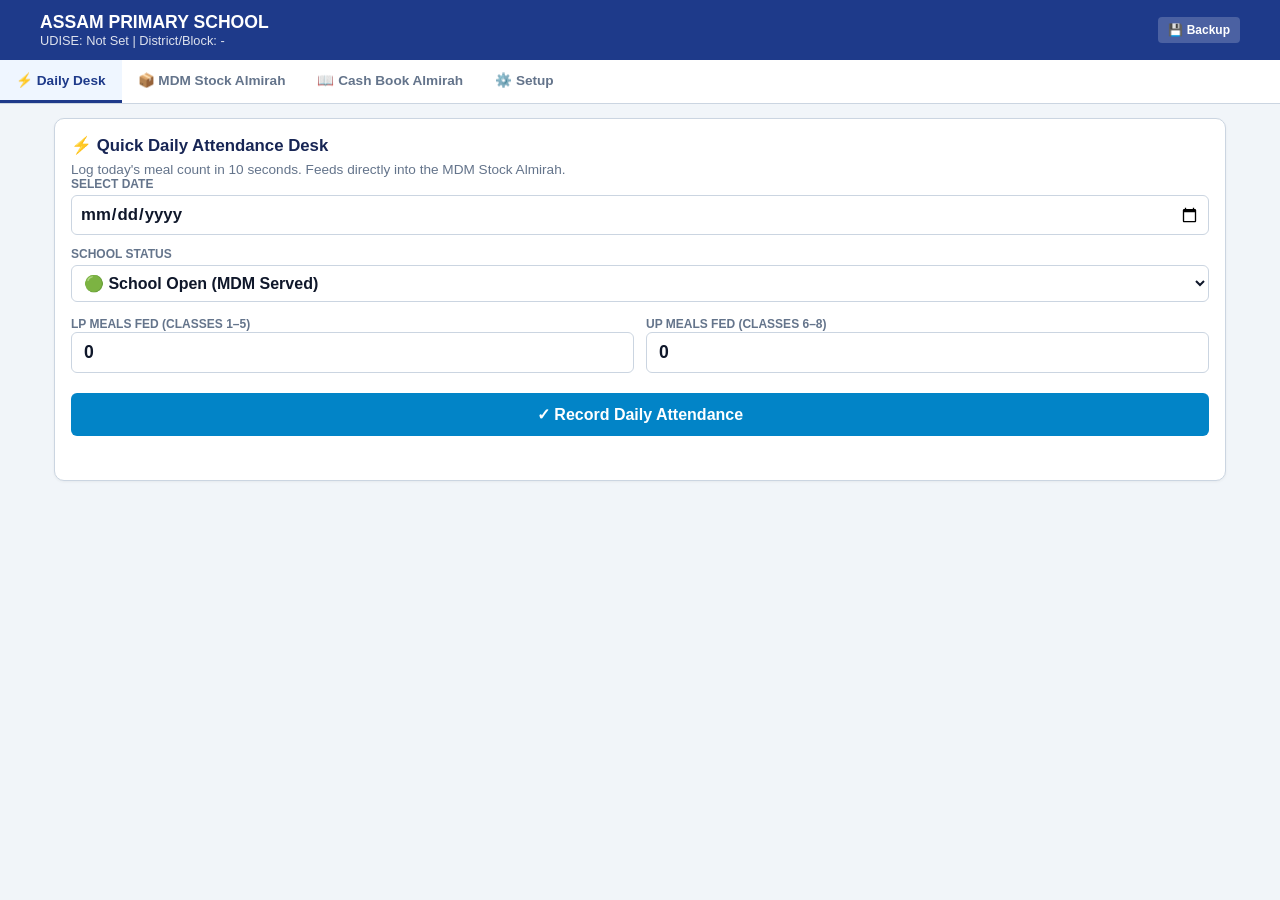
==== commit c896d1c6: "Update index.html" ====
--- a/index.html
+++ b/index.html
@@ -890,106 +890,108 @@
     }
 
     // Smart Statutory Narration & Strict Account Isolation
+      // Flag to protect manual user edits inside the narration box
+  let isNarrationManuallyEdited = false;
+
+        // Narration protection flag: true once user types in preview box
+    let isNarrationManuallyEdited = false;
+
     function refreshModalPreview() {
-      const purpose = document.getElementById('v-purpose-input').value.trim();
-      const payee = document.getElementById('v-payee-input').value.trim();
-      const ref = document.getElementById('v-ref-input').value.trim();
-      const channel = document.getElementById('tx-channel').value;
-      const mName = document.getElementById('cb-sel-month').selectedOptions[0].text;
+      const preview = document.getElementById('v-narration-preview');
       const folioInput = document.getElementById('v-folio-input');
-      const preview = document.getElementById('v-narration-preview');
-      const pLower = purpose.toLowerCase();
-
-      // 1. BANK WITHDRAWAL (CONTRA FOLIO C)
+      if (!preview) return;
+
+      // STRICT GUARD: If manually typed or edited, never overwrite it
+      if (isNarrationManuallyEdited) return;
+
+      const purpose = (document.getElementById('v-purpose-input')?.value || '').trim();
+      const payee = (document.getElementById('v-payee-input')?.value || '').trim();
+      const ref = (document.getElementById('v-ref-input')?.value || '').trim();
+      const channel = document.getElementById('tx-channel')?.value || 'CASH';
+      const mSelect = document.getElementById('cb-sel-month');
+      const mName = (mSelect && mSelect.selectedOptions.length > 0) ? mSelect.selectedOptions[0].text : '';
+      const plower = purpose.toLowerCase();
+      const titleCasePurpose = purpose ? (purpose.charAt(0).toUpperCase() + purpose.slice(1)) : '';
+
+      // Format voucher reference text
+      let vText = '';
+      if (ref) {
+        if (/cheque|chq|advice|pfms|rtgs|neft/i.test(ref)) {
+          vText = ` vide ${ref}`;
+        } else if (typeof activeDrawer !== 'undefined' && activeDrawer === 'sna') {
+          vText = ` vide PFMS / SNA Debit Advice No. ${ref}`;
+        } else {
+          vText = ` vide Sub-Voucher No. ${ref}`;
+        }
+      }
+
+      // 1. BANK WITHDRAWAL (CONTRA)
       if (currentTxType === 'WITHDRAWAL') {
-        folioInput.value = 'C';
-        const vText = ref ? ` vide Cheque/Advice No. ${ref}` : '';
-        preview.value = `By Cash in Hand (Contra)\n(Contra cash withdrawn from bank for school expenses${vText})`;
+        if (folioInput) folioInput.value = 'C';
+        const note = purpose ? ` for ${titleCasePurpose}` : ' for school expenses';
+        preview.value = `By Cash in Hand (Contra)\n(Contra cash withdrawn from bank${note}${vText})`;
         return;
       }
 
-            // 2. RECEIPTS (To...)
+      // 2. RECEIPTS (TO...)
       if (currentTxType === 'RECEIPT') {
-        const titleCasePurpose = purpose ? (purpose.charAt(0).toUpperCase() + purpose.slice(1)) : '';
         let defaultFolio = 'G';
         let header = '';
         let being = '';
 
-        if (pLower.includes('interest') || pLower.includes('int')) {
+        if (plower.includes('interest') || plower.includes('int')) {
           defaultFolio = 'INT';
           header = 'To Bank Interest Credited';
           being = `Being savings bank interest credited into account for ${mName}`;
-        } else if (pLower.includes('advance') || pLower.includes('teacher') || pLower.includes('in-charge') || pLower.includes('out of pocket')) {
+        } else if (plower.includes('advance') || plower.includes('teacher') || plower.includes('in-charge')) {
           defaultFolio = '8';
-          header = 'To Temporary Advance from In-charge/Teacher';
+          header = titleCasePurpose ? `To ${titleCasePurpose}` : 'To Temporary Advance from In-charge/Teacher';
           being = `Being out-of-pocket temporary advance funded for ${mName}`;
-        } else if (pLower.includes('grant') || pLower.includes('cooking cost') || pLower.includes('pm poshan') || pLower.includes('mdm') || pLower.includes('sanction')) {
-          defaultFolio = 'G';
-          header = activeDrawer === 'mdm' ? 'To PM POSHAN Cooking Cost Grant' : (activeDrawer === 'smc' ? 'To Composite School Grant' : 'To SNA Limit Allocation');
-          being = `Being sanction allocation credited into account for ${mName}`;
         } else if (purpose) {
-          defaultFolio = 'G';
+          if (plower.includes('transport')) defaultFolio = 'T';
+          else if (plower.includes('cooking') || plower.includes('pm poshan') || plower.includes('mdm')) defaultFolio = '1';
           header = `To ${titleCasePurpose}`;
           being = `Being funds received towards ${titleCasePurpose} for ${mName}`;
         } else {
-          defaultFolio = 'G';
-          header = activeDrawer === 'mdm' ? 'To PM POSHAN Cooking Cost Grant' : (activeDrawer === 'smc' ? 'To Composite School Grant' : 'To SNA Limit Allocation');
-          being = `Being grant funds credited for ${mName}`;
+          if (typeof activeDrawer !== 'undefined' && activeDrawer === 'mdm') {
+            header = 'To PM POSHAN Cooking Cost Grant';
+          } else if (typeof activeDrawer !== 'undefined' && activeDrawer === 'smc') {
+            header = 'To General School Grant';
+          } else {
+            header = 'To SNA Grant Allocation';
+          }
+          being = `Being grant allocation received for ${mName}`;
         }
 
-        folioInput.value = defaultFolio;
-        const refText = ref ? ` vide Sanction/Advice No. ${ref}` : '';
-        preview.value = `${header}\n(${being}${refText})`;
+        if (folioInput) folioInput.value = defaultFolio;
+        preview.value = `${header}\n(${being}${vText})`;
         return;
       }
-      
-
-      // 3. PAYMENTS (By...) - STRICTLY ISOLATED BY ACCOUNT DRAWER
-      let itemTitle = purpose ? (purpose.charAt(0).toUpperCase() + purpose.slice(1)) : 'Expenditure';
+
+      // 3. PAYMENTS (BY...)
       let assignedFolio = '2';
-      let vText = ref ? ` vide Sub-Voucher No. ${ref}` : '';
-
-      if (activeDrawer === 'mdm') {
-        // MDM STRICT VOCABULARY
-        if (pLower.includes('utensil') || pLower.includes('plate') || pLower.includes('glass') || pLower.includes('dish') || pLower.includes('kadai') || pLower.includes('spoon') || pLower.includes('cookware')) {
-          assignedFolio = '4';
-          itemTitle = purpose || 'Kitchen Devices & Utensils';
-        } else if (pLower.includes('advance') || pLower.includes('refund') || pLower.includes('repay')) {
-          assignedFolio = '8';
-          itemTitle = 'Refund of Teacher Advance';
-        } else {
-          // Cooking ingredients, eggs, veggies, groceries, fuel/gas default to Folio 1
-          assignedFolio = '1';
-          itemTitle = purpose || `Cooking Cost for ${mName}`;
-        }
-      } else if (activeDrawer === 'smc') {
-        // SMC STRICT VOCABULARY
-        if (pLower.includes('repair') || pLower.includes('plumb') || pLower.includes('paint') || pLower.includes('elect') || pLower.includes('roof') || pLower.includes('door') || pLower.includes('window') || pLower.includes('whitewash')) {
-          assignedFolio = '5';
-          itemTitle = purpose || 'Minor School Repairs';
-        } else if (pLower.includes('stationery') || pLower.includes('tlm') || pLower.includes('print') || pLower.includes('xerox') || pLower.includes('sport') || pLower.includes('electric') || pLower.includes('bill')) {
-          assignedFolio = '2';
-          itemTitle = purpose || 'Contingency / TLM Expense';
-        } else if (pLower.includes('advance') || pLower.includes('refund')) {
-          assignedFolio = '8';
-          itemTitle = 'Refund of Advance';
-        } else {
-          assignedFolio = '2';
-          itemTitle = purpose || 'School Contingency Expenditure';
-        }
-      } else if (activeDrawer === 'sna') {
-        // CANARA SNA STRICT VOCABULARY
+      if (typeof activeDrawer !== 'undefined' && activeDrawer === 'mdm') {
+        if (plower.includes('utensil') || plower.includes('plate') || plower.includes('glass')) assignedFolio = '4';
+        else if (plower.includes('transport') || plower.includes('carriage')) assignedFolio = '3';
+        else if (plower.includes('cook') || plower.includes('honorarium') || plower.includes('cch')) assignedFolio = '2';
+        else if (plower.includes('advance') || plower.includes('refund')) assignedFolio = '8';
+        else assignedFolio = '1';
+      } else if (typeof activeDrawer !== 'undefined' && activeDrawer === 'smc') {
+        if (plower.includes('repair') || plower.includes('plumb') || plower.includes('paint')) assignedFolio = '5';
+        else if (plower.includes('stationery') || plower.includes('tlm')) assignedFolio = '2';
+        else if (plower.includes('uniform')) assignedFolio = '6';
+        else if (plower.includes('sports')) assignedFolio = '7';
+        else assignedFolio = '2';
+      } else if (typeof activeDrawer !== 'undefined' && activeDrawer === 'sna') {
         assignedFolio = 'V';
-        vText = ref ? ` vide PFMS / SNA Debit Advice No. ${ref}` : '';
-        itemTitle = purpose || 'Vendor Payment through SNA Portal';
-      }
-
-      folioInput.value = assignedFolio;
-
+      }
+
+      if (folioInput) folioInput.value = assignedFolio;
+      const itemTitle = titleCasePurpose || 'School Expenditure';
       const payeeText = payee ? ` to ${payee}` : '';
       const channelText = channel === 'BANK' ? ' through Bank transfer' : ' in cash';
 
-      preview.value = `By ${itemTitle}${vText}\n(Being payment incurred towards ${itemTitle}${payeeText}${channelText}${vText ? ' ' + vText : ''})`;
+      preview.value = `By ${itemTitle}${vText}\n(Being payment incurred towards ${itemTitle}${payeeText}${channelText}${vText})`;
     }
 
         function addCompleteTransaction() {
@@ -1015,7 +1017,10 @@
       document.getElementById('v-payee-input').value = '';
       document.getElementById('v-ref-input').value = '';
       document.getElementById('v-narration-preview').value = '';
-
+      if (window.resetNarrationEditLock) {
+        window.resetNarrationEditLock();
+      }
+          
       // Reset default folio based on current transaction type and active drawer
       if (currentTxType === 'RECEIPT') {
         document.getElementById('v-folio-input').value = 'G';
@@ -1638,13 +1643,14 @@
               <div style="font-weight:800; text-decoration:underline; margin-bottom:2px;">
                 STATUTORY PHYSICAL VERIFICATION &amp; AUDIT CERTIFICATE:
               </div>
-              
-                   <div>1. Certified that the closing cash-in-hand balance of <strong>Rs. ${t.closeCash.toFixed(2)}</strong> has been physically verified by the undersigned and found correct.</div>
+                    <div>1. Certified that the closing cash-in-hand balance of <strong>Rs. ${t.closeCash.toFixed(2)}</strong> has been physically verified by the undersigned and found correct.</div>
       <div>2. Certified that the closing bank balance of <strong>Rs. ${t.closeBank.toFixed(2)}</strong> agrees with the entries in the Bank Passbook/Statement for ${mName} ${fullYear}.</div>
+      <div style="display:flex; justify-content:space-between; margin-top:12px; font-weight:800; font-size:0.72rem;">
+        <span>Signature of SMC President</span>
+        <span>Signature of Head Teacher / Member Secretary</span>
+      </div>
       
- style="display:flex; justify-content:space-between; margin-top:12px; font-weight:800; font-size:0.72rem;">
-                <span>Signature of SMC President</span>
-                                <span>Signature of Head Teacher / Member Secretary</span>
+      
               </div>
             </div>
           </div>
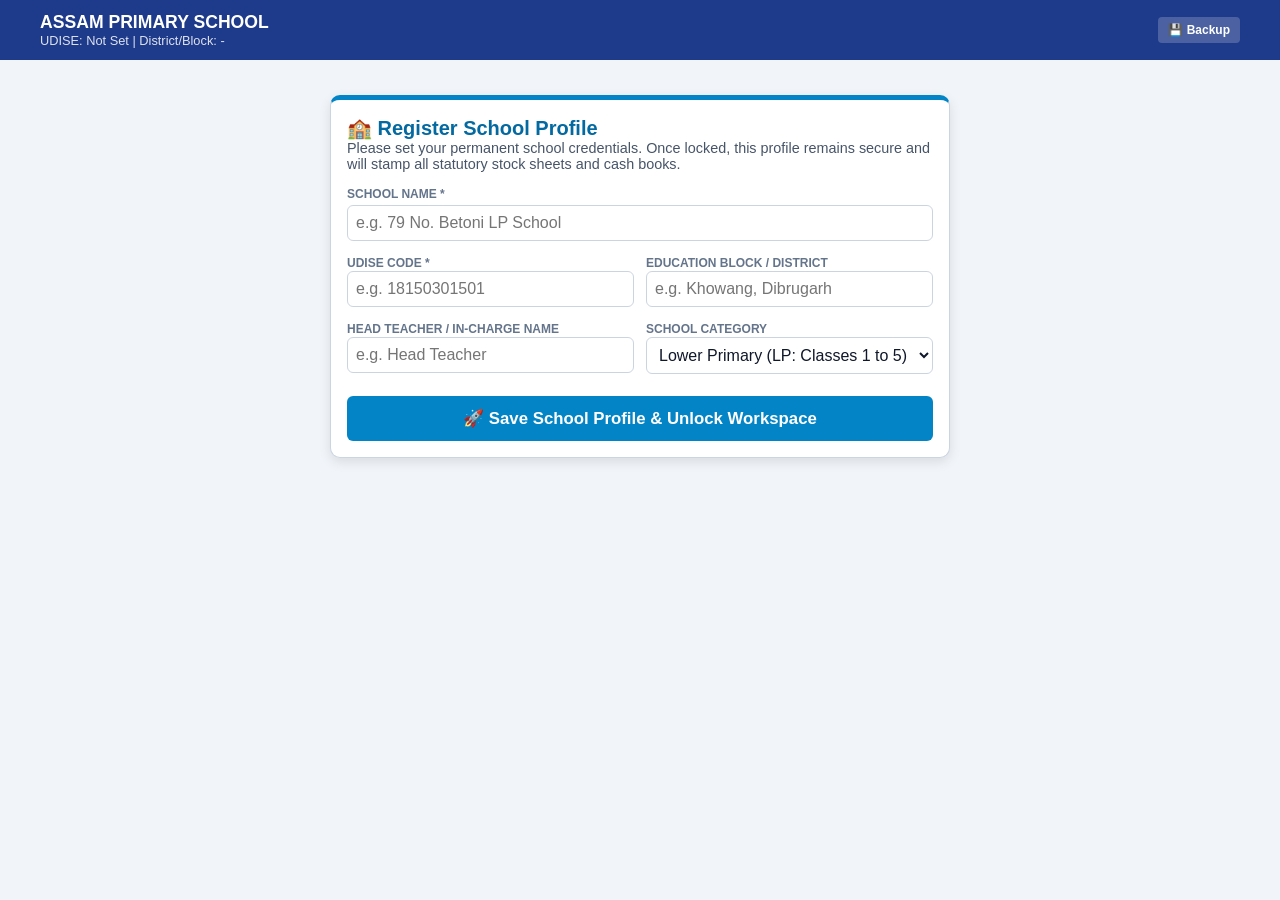
==== commit a8a22764: "Update index.html" ====
--- a/index.html
+++ b/index.html
@@ -893,9 +893,6 @@
       // Flag to protect manual user edits inside the narration box
   let isNarrationManuallyEdited = false;
 
-        // Narration protection flag: true once user types in preview box
-    let isNarrationManuallyEdited = false;
-
     function refreshModalPreview() {
       const preview = document.getElementById('v-narration-preview');
       const folioInput = document.getElementById('v-folio-input');
@@ -1017,9 +1014,9 @@
       document.getElementById('v-payee-input').value = '';
       document.getElementById('v-ref-input').value = '';
       document.getElementById('v-narration-preview').value = '';
-      if (window.resetNarrationEditLock) {
-        window.resetNarrationEditLock();
-      }
+      isNarrationManuallyEdited = false;
+          
+      
           
       // Reset default folio based on current transaction type and active drawer
       if (currentTxType === 'RECEIPT') {
